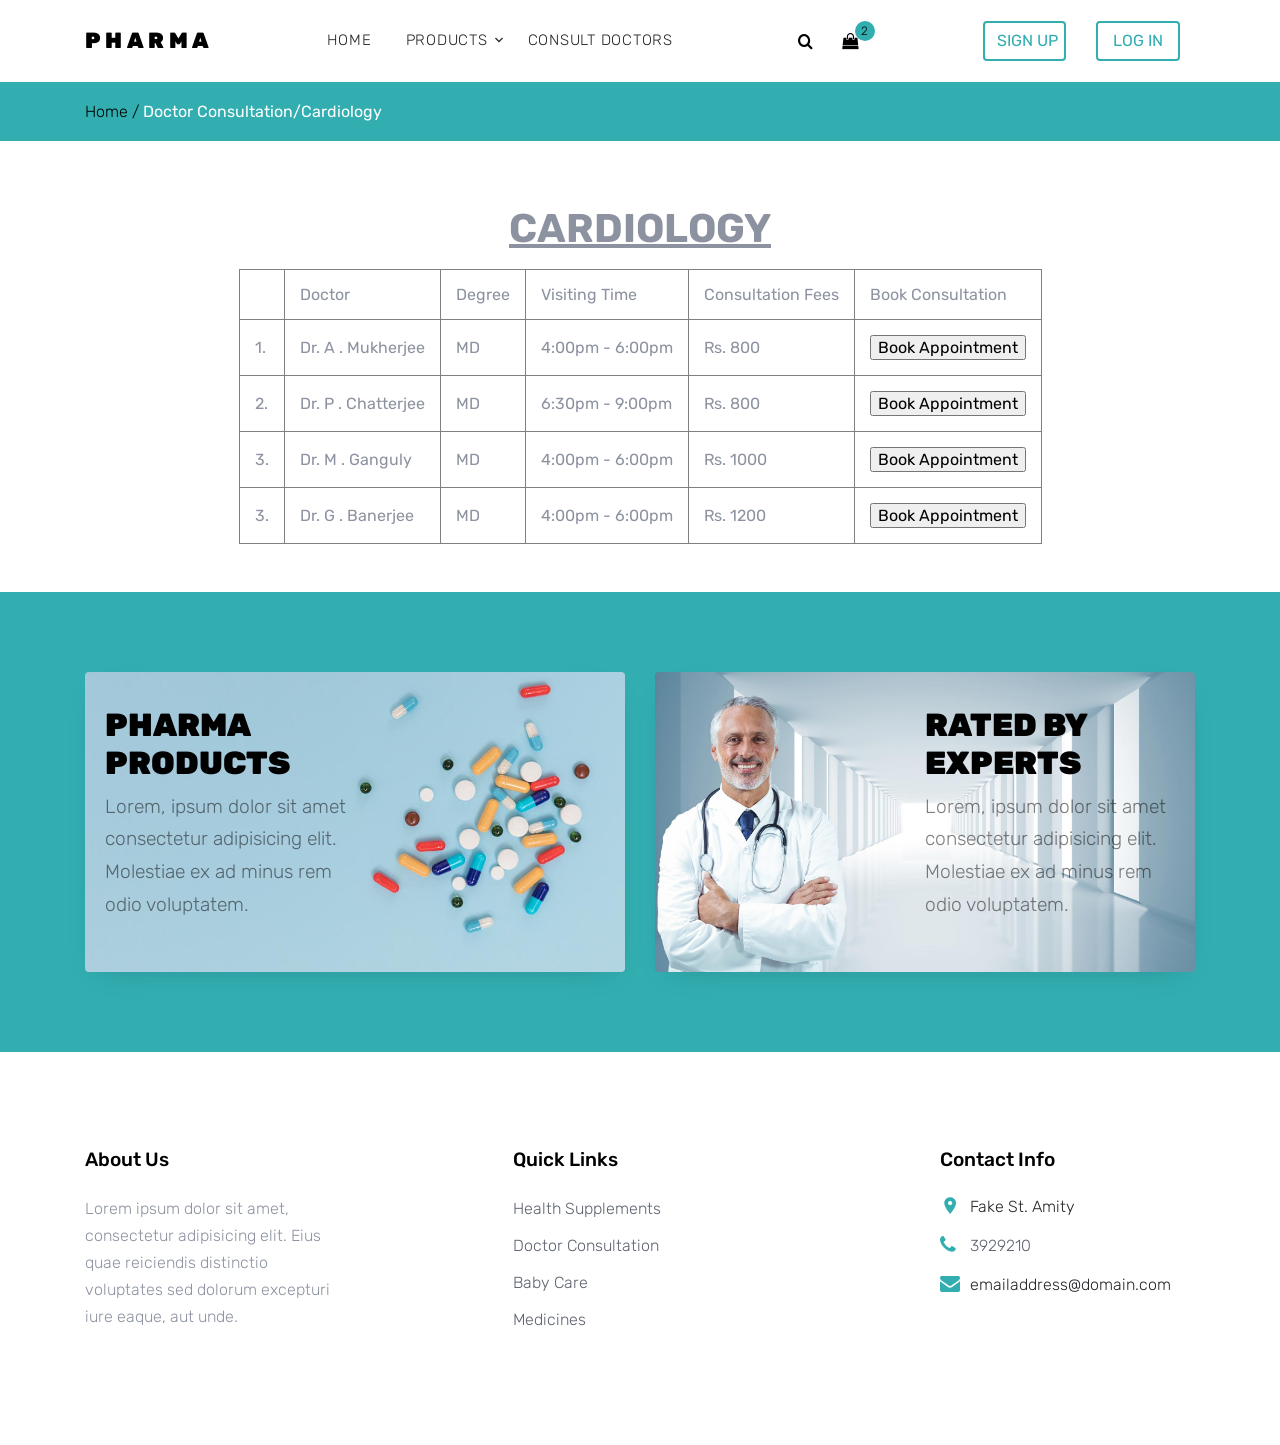
==== src/main/webapp/cardio.html @ 95a3544f "Sign up, Login done. Authenticated users won't see signin signup button" ====
<html>

<head>
  <title> Doctor consultation </title>
  <meta charset="utf-8">
  <meta name="viewport" content="width=device-width, initial-scale=1, shrink-to-fit=no">

  <link href="https://fonts.googleapis.com/css?family=Rubik:400,700|Crimson+Text:400,400i" rel="stylesheet">
  <link rel="stylesheet" href="fonts/icomoon/style.css">

  <link rel="stylesheet" href="css/bootstrap.min.css">
  <link rel="stylesheet" href="css/magnific-popup.css">
  <link rel="stylesheet" href="css/jquery-ui.css">
  <link rel="stylesheet" href="css/owl.carousel.min.css">
  <link rel="stylesheet" href="css/owl.theme.default.min.css">


  <link rel="stylesheet" href="css/aos.css">

  <link rel="stylesheet" href="css/style.css">
</head>

<body>

  <div class="site-wrap">


    <div class="site-navbar py-2">

      <div class="search-wrap">
        <div class="container">
          <a href="#" class="search-close js-search-close"><span class="icon-close2"></span></a>
          <form action="#" method="post">
            <input type="text" class="form-control" placeholder="Search keyword and hit enter...">
          </form>
        </div>
      </div>

      <div class="container">
        <div class="d-flex align-items-center justify-content-between">
          <div class="logo">
            <div class="site-logo">
              <a href="index.html" class="js-logo-clone">Pharma</a>
            </div>
          </div>
          <div class="main-nav d-none d-lg-block">
            <nav class="site-navigation text-right text-md-center" role="navigation">
              <ul class="site-menu js-clone-nav d-none d-lg-block">
                <li><a href="index.html">Home</a></li>
                <li class="has-children">
                  <a href="#">Products</a>
                  <ul class="dropdown">
                    <li><a href="HealthProducts.html">Health Supplements</a>
                    </li>
                    <li><a href="babyCare.html">Baby Care</a></li>
                    <li><a href="genmed.html">Generic Medicine</a></li>
                  </ul>
                <li><a href="DoctConst.html">Consult Doctors</a></li>
              </ul>
            </nav>
          </div>
          <div class="icons">
            <a href="#" class="icons-btn d-inline-block js-search-open"><span class="icon-search"></span></a>
            <a href="view_cart.html" class="icons-btn d-inline-block bag">
              <span class="icon-shopping-bag"></span>
              <span class="number">2</span>
            </a>
            <a href="#" class="site-menu-toggle js-menu-toggle ml-3 d-inline-block d-lg-none"><span
                class="icon-menu"></span></a>
          </div>
          <div class="buttons d-flex justify-content-between">
            <div class="col-sm-6">
              <a href="sign_up.html"><button class="btn btn-outline-primary btn-md btn-block">Sign
                  Up</button></a>
            </div>
            <div class="col-sm-6">
              <a href="Login.html"><button class="btn btn-outline-primary btn-md btn-block">Log
                  In</button></a>
            </div>
          </div>
        </div>
      </div>
    </div>
  </div>

  <div class="bg-light py-3 tracker">
    <div class="container">
      <div class="row">
        <div class="col-md-12 mb-0" class="tracker">
          <a class="text-black" href="index.html">Home / </a>
          <strong style="color: white;">Doctor Consultation/Cardiology</strong>
        </div>
      </div>
    </div>
  </div>
  <p class="py-4">
    <center>
      <h1><b><u>CARDIOLOGY</u></b></h1>
    </center>
  </p>
  <div class="d-flex justify-content-center align-items-center text-black mb-4 pb-4">
    <table border="1" cellpadding="15">
      <th>
      <td> Doctor </td>
      <td> Degree </td>
      <td> Visiting Time </td>
      <td> Consultation Fees </td>
      <td> Book Consultation </td>
      </th>
      <form method="POST" action="payment.html">
        <tr>
          <td> 1. </td>
          <td> Dr. A . Mukherjee </td>
          <td> MD </td>
          <td> 4:00pm - 6:00pm </td>
          <td> Rs. 800 </td>
          <td> <input type="submit" name="sub" value="Book Appointment"> </td>
        </tr>
        <tr>
          <td> 2. </td>
          <td> Dr. P . Chatterjee </td>
          <td> MD </td>
          <td> 6:30pm - 9:00pm </td>
          <td> Rs. 800 </td>
          <td> <input type="submit" name="sub" value="Book Appointment"> </td>
        </tr>
        <tr>
          <td> 3. </td>
          <td> Dr. M . Ganguly </td>
          <td> MD </td>
          <td> 4:00pm - 6:00pm </td>
          <td> Rs. 1000 </td>
          <td> <input type="submit" name="sub" value="Book Appointment"> </td>
        </tr>
        <td> 3. </td>
        <td> Dr. G . Banerjee </td>
        <td> MD </td>
        <td> 4:00pm - 6:00pm </td>
        <td> Rs. 1200 </td>
        <td> <input type="submit" name="sub" value="Book Appointment"> </td>
        </tr>
      </form>
    </table>
  </div>
  

  <div class="site-section bg-secondary bg-image" style="background-image: url('images/bg_2.jpg');">
    <div class="container">
      <div class="row align-items-stretch">
        <div class="col-lg-6 mb-5 mb-lg-0">
          <a href="#" class="banner-1 h-100 d-flex" style="background-image: url('images/bg_1.jpg');">
            <div class="banner-1-inner align-self-center">
              <h2>Pharma Products</h2>
              <p>Lorem, ipsum dolor sit amet consectetur adipisicing elit. Molestiae ex ad
                minus rem odio voluptatem.
              </p>
            </div>
          </a>
        </div>
        <div class="col-lg-6 mb-5 mb-lg-0">
          <a href="#" class="banner-1 h-100 d-flex" style="background-image: url('images/bg_2.jpg');">
            <div class="banner-1-inner ml-auto  align-self-center">
              <h2>Rated by Experts</h2>
              <p>Lorem, ipsum dolor sit amet consectetur adipisicing elit. Molestiae ex ad
                minus rem odio voluptatem.
              </p>
            </div>
          </a>
        </div>
      </div>
    </div>
  </div>

  <footer class="site-footer">
    <div class="container">
      <div class="row">
        <div class="col-md-6 col-lg-3 mb-4 mb-lg-0">

          <div class="block-7">
            <h3 class="footer-heading mb-4">About Us</h3>
            <p>Lorem ipsum dolor sit amet, consectetur adipisicing elit. Eius quae reiciendis
              distinctio voluptates
              sed dolorum excepturi iure eaque, aut unde.</p>
          </div>

        </div>
        <div class="col-lg-3 mx-auto mb-5 mb-lg-0">
          <h3 class="footer-heading mb-4">Quick Links</h3>
          <ul class="list-unstyled">
            <li><a href="#">Health Supplements</a></li>
            <li><a href="#">Doctor Consultation</a></li>
            <li><a href="#">Baby Care</a></li>
            <li><a href="#">Medicines</a></li>
          </ul>
        </div>

        <div class="col-md-6 col-lg-3">
          <div class="block-5 mb-5">
            <h3 class="footer-heading mb-4">Contact Info</h3>
            <ul class="list-unstyled">
              <li class="address">Fake St. Amity</li>
              <li class="phone"><a href="tel://23923929210">3929210</a></li>
              <li class="email">emailaddress@domain.com</li>
            </ul>
          </div>
        </div>
      </div>
    </div>
  </footer>
  </div>

  <script src="js/jquery-3.3.1.min.js"></script>
  <script src="js/jquery-ui.js"></script>
  <script src="js/popper.min.js"></script>
  <script src="js/bootstrap.min.js"></script>
  <script src="js/owl.carousel.min.js"></script>
  <script src="js/jquery.magnific-popup.min.js"></script>
  <script src="js/aos.js"></script>

  <script src="js/main.js"></script>

</body>

</html>
---- src/main/webapp/fonts/icomoon/style.css ----
@font-face {
  font-family: 'icomoon';
  src:  url('fonts/icomoon.eot?10si43');
  src:  url('fonts/icomoon.eot?10si43#iefix') format('embedded-opentype'),
    url('fonts/icomoon.ttf?10si43') format('truetype'),
    url('fonts/icomoon.woff?10si43') format('woff'),
    url('fonts/icomoon.svg?10si43#icomoon') format('svg');
  font-weight: normal;
  font-style: normal;
}

[class^="icon-"], [class*=" icon-"] {
  /* use !important to prevent issues with browser extensions that change fonts */
  font-family: 'icomoon' !important;
  speak: none;
  font-style: normal;
  font-weight: normal;
  font-variant: normal;
  text-transform: none;
  line-height: 1;

  /* Better Font Rendering =========== */
  -webkit-font-smoothing: antialiased;
  -moz-osx-font-smoothing: grayscale;
}

.icon-asterisk:before {
  content: "\f069";
}
.icon-plus:before {
  content: "\f067";
}
.icon-question:before {
  content: "\f128";
}
.icon-minus:before {
  content: "\f068";
}
.icon-glass:before {
  content: "\f000";
}
.icon-music:before {
  content: "\f001";
}
.icon-search:before {
  content: "\f002";
}
.icon-envelope-o:before {
  content: "\f003";
}
.icon-heart:before {
  content: "\f004";
}
.icon-star:before {
  content: "\f005";
}
.icon-star-o:before {
  content: "\f006";
}
.icon-user:before {
  content: "\f007";
}
.icon-film:before {
  content: "\f008";
}
.icon-th-large:before {
  content: "\f009";
}
.icon-th:before {
  content: "\f00a";
}
.icon-th-list:before {
  content: "\f00b";
}
.icon-check:before {
  content: "\f00c";
}
.icon-close:before {
  content: "\f00d";
}
.icon-remove:before {
  content: "\f00d";
}
.icon-times:before {
  content: "\f00d";
}
.icon-search-plus:before {
  content: "\f00e";
}
.icon-search-minus:before {
  content: "\f010";
}
.icon-power-off:before {
  content: "\f011";
}
.icon-signal:before {
  content: "\f012";
}
.icon-cog:before {
  content: "\f013";
}
.icon-gear:before {
  content: "\f013";
}
.icon-trash-o:before {
  content: "\f014";
}
.icon-home:before {
  content: "\f015";
}
.icon-file-o:before {
  content: "\f016";
}
.icon-clock-o:before {
  content: "\f017";
}
.icon-road:before {
  content: "\f018";
}
.icon-download:before {
  content: "\f019";
}
.icon-arrow-circle-o-down:before {
  content: "\f01a";
}
.icon-arrow-circle-o-up:before {
  content: "\f01b";
}
.icon-inbox:before {
  content: "\f01c";
}
.icon-play-circle-o:before {
  content: "\f01d";
}
.icon-repeat:before {
  content: "\f01e";
}
.icon-rotate-right:before {
  content: "\f01e";
}
.icon-refresh:before {
  content: "\f021";
}
.icon-list-alt:before {
  content: "\f022";
}
.icon-lock:before {
  content: "\f023";
}
.icon-flag:before {
  content: "\f024";
}
.icon-headphones:before {
  content: "\f025";
}
.icon-volume-off:before {
  content: "\f026";
}
.icon-volume-down:before {
  content: "\f027";
}
.icon-volume-up:before {
  content: "\f028";
}
.icon-qrcode:before {
  content: "\f029";
}
.icon-barcode:before {
  content: "\f02a";
}
.icon-tag:before {
  content: "\f02b";
}
.icon-tags:before {
  content: "\f02c";
}
.icon-book:before {
  content: "\f02d";
}
.icon-bookmark:before {
  content: "\f02e";
}
.icon-print:before {
  content: "\f02f";
}
.icon-camera:before {
  content: "\f030";
}
.icon-font:before {
  content: "\f031";
}
.icon-bold:before {
  content: "\f032";
}
.icon-italic:before {
  content: "\f033";
}
.icon-text-height:before {
  content: "\f034";
}
.icon-text-width:before {
  content: "\f035";
}
.icon-align-left:before {
  content: "\f036";
}
.icon-align-center:before {
  content: "\f037";
}
.icon-align-right:before {
  content: "\f038";
}
.icon-align-justify:before {
  content: "\f039";
}
.icon-list:before {
  content: "\f03a";
}
.icon-dedent:before {
  content: "\f03b";
}
.icon-outdent:before {
  content: "\f03b";
}
.icon-indent:before {
  content: "\f03c";
}
.icon-video-camera:before {
  content: "\f03d";
}
.icon-image:before {
  content: "\f03e";
}
.icon-photo:before {
  content: "\f03e";
}
.icon-picture-o:before {
  content: "\f03e";
}
.icon-pencil:before {
  content: "\f040";
}
.icon-map-marker:before {
  content: "\f041";
}
.icon-adjust:before {
  content: "\f042";
}
.icon-tint:before {
  content: "\f043";
}
.icon-edit:before {
  content: "\f044";
}
.icon-pencil-square-o:before {
  content: "\f044";
}
.icon-share-square-o:before {
  content: "\f045";
}
.icon-check-square-o:before {
  content: "\f046";
}
.icon-arrows:before {
  content: "\f047";
}
.icon-step-backward:before {
  content: "\f048";
}
.icon-fast-backward:before {
  content: "\f049";
}
.icon-backward:before {
  content: "\f04a";
}
.icon-play:before {
  content: "\f04b";
}
.icon-pause:before {
  content: "\f04c";
}
.icon-stop:before {
  content: "\f04d";
}
.icon-forward:before {
  content: "\f04e";
}
.icon-fast-forward:before {
  content: "\f050";
}
.icon-step-forward:before {
  content: "\f051";
}
.icon-eject:before {
  content: "\f052";
}
.icon-chevron-left:before {
  content: "\f053";
}
.icon-chevron-right:before {
  content: "\f054";
}
.icon-plus-circle:before {
  content: "\f055";
}
.icon-minus-circle:before {
  content: "\f056";
}
.icon-times-circle:before {
  content: "\f057";
}
.icon-check-circle:before {
  content: "\f058";
}
.icon-question-circle:before {
  content: "\f059";
}
.icon-info-circle:before {
  content: "\f05a";
}
.icon-crosshairs:before {
  content: "\f05b";
}
.icon-times-circle-o:before {
  content: "\f05c";
}
.icon-check-circle-o:before {
  content: "\f05d";
}
.icon-ban:before {
  content: "\f05e";
}
.icon-arrow-left:before {
  content: "\f060";
}
.icon-arrow-right:before {
  content: "\f061";
}
.icon-arrow-up:before {
  content: "\f062";
}
.icon-arrow-down:before {
  content: "\f063";
}
.icon-mail-forward:before {
  content: "\f064";
}
.icon-share:before {
  content: "\f064";
}
.icon-expand:before {
  content: "\f065";
}
.icon-compress:before {
  content: "\f066";
}
.icon-exclamation-circle:before {
  content: "\f06a";
}
.icon-gift:before {
  content: "\f06b";
}
.icon-leaf:before {
  content: "\f06c";
}
.icon-fire:before {
  content: "\f06d";
}
.icon-eye:before {
  content: "\f06e";
}
.icon-eye-slash:before {
  content: "\f070";
}
.icon-exclamation-triangle:before {
  content: "\f071";
}
.icon-warning:before {
  content: "\f071";
}
.icon-plane:before {
  content: "\f072";
}
.icon-calendar:before {
  content: "\f073";
}
.icon-random:before {
  content: "\f074";
}
.icon-comment:before {
  content: "\f075";
}
.icon-magnet:before {
  content: "\f076";
}
.icon-chevron-up:before {
  content: "\f077";
}
.icon-chevron-down:before {
  content: "\f078";
}
.icon-retweet:before {
  content: "\f079";
}
.icon-shopping-cart:before {
  content: "\f07a";
}
.icon-folder:before {
  content: "\f07b";
}
.icon-folder-open:before {
  content: "\f07c";
}
.icon-arrows-v:before {
  content: "\f07d";
}
.icon-arrows-h:before {
  content: "\f07e";
}
.icon-bar-chart:before {
  content: "\f080";
}
.icon-bar-chart-o:before {
  content: "\f080";
}
.icon-twitter-square:before {
  content: "\f081";
}
.icon-facebook-square:before {
  content: "\f082";
}
.icon-camera-retro:before {
  content: "\f083";
}
.icon-key:before {
  content: "\f084";
}
.icon-cogs:before {
  content: "\f085";
}
.icon-gears:before {
  content: "\f085";
}
.icon-comments:before {
  content: "\f086";
}
.icon-thumbs-o-up:before {
  content: "\f087";
}
.icon-thumbs-o-down:before {
  content: "\f088";
}
.icon-star-half:before {
  content: "\f089";
}
.icon-heart-o:before {
  content: "\f08a";
}
.icon-sign-out:before {
  content: "\f08b";
}
.icon-linkedin-square:before {
  content: "\f08c";
}
.icon-thumb-tack:before {
  content: "\f08d";
}
.icon-external-link:before {
  content: "\f08e";
}
.icon-sign-in:before {
  content: "\f090";
}
.icon-trophy:before {
  content: "\f091";
}
.icon-github-square:before {
  content: "\f092";
}
.icon-upload:before {
  content: "\f093";
}
.icon-lemon-o:before {
  content: "\f094";
}
.icon-phone:before {
  content: "\f095";
}
.icon-square-o:before {
  content: "\f096";
}
.icon-bookmark-o:before {
  content: "\f097";
}
.icon-phone-square:before {
  content: "\f098";
}
.icon-twitter:before {
  content: "\f099";
}
.icon-facebook:before {
  content: "\f09a";
}
.icon-facebook-f:before {
  content: "\f09a";
}
.icon-github:before {
  content: "\f09b";
}
.icon-unlock:before {
  content: "\f09c";
}
.icon-credit-card:before {
  content: "\f09d";
}
.icon-feed:before {
  content: "\f09e";
}
.icon-rss:before {
  content: "\f09e";
}
.icon-hdd-o:before {
  content: "\f0a0";
}
.icon-bullhorn:before {
  content: "\f0a1";
}
.icon-bell-o:before {
  content: "\f0a2";
}
.icon-certificate:before {
  content: "\f0a3";
}
.icon-hand-o-right:before {
  content: "\f0a4";
}
.icon-hand-o-left:before {
  content: "\f0a5";
}
.icon-hand-o-up:before {
  content: "\f0a6";
}
.icon-hand-o-down:before {
  content: "\f0a7";
}
.icon-arrow-circle-left:before {
  content: "\f0a8";
}
.icon-arrow-circle-right:before {
  content: "\f0a9";
}
.icon-arrow-circle-up:before {
  content: "\f0aa";
}
.icon-arrow-circle-down:before {
  content: "\f0ab";
}
.icon-globe:before {
  content: "\f0ac";
}
.icon-wrench:before {
  content: "\f0ad";
}
.icon-tasks:before {
  content: "\f0ae";
}
.icon-filter:before {
  content: "\f0b0";
}
.icon-briefcase:before {
  content: "\f0b1";
}
.icon-arrows-alt:before {
  content: "\f0b2";
}
.icon-group:before {
  content: "\f0c0";
}
.icon-users:before {
  content: "\f0c0";
}
.icon-chain:before {
  content: "\f0c1";
}
.icon-link:before {
  content: "\f0c1";
}
.icon-cloud:before {
  content: "\f0c2";
}
.icon-flask:before {
  content: "\f0c3";
}
.icon-cut:before {
  content: "\f0c4";
}
.icon-scissors:before {
  content: "\f0c4";
}
.icon-copy:before {
  content: "\f0c5";
}
.icon-files-o:before {
  content: "\f0c5";
}
.icon-paperclip:before {
  content: "\f0c6";
}
.icon-floppy-o:before {
  content: "\f0c7";
}
.icon-save:before {
  content: "\f0c7";
}
.icon-square:before {
  content: "\f0c8";
}
.icon-bars:before {
  content: "\f0c9";
}
.icon-navicon:before {
  content: "\f0c9";
}
.icon-reorder:before {
  content: "\f0c9";
}
.icon-list-ul:before {
  content: "\f0ca";
}
.icon-list-ol:before {
  content: "\f0cb";
}
.icon-strikethrough:before {
  content: "\f0cc";
}
.icon-underline:before {
  content: "\f0cd";
}
.icon-table:before {
  content: "\f0ce";
}
.icon-magic:before {
  content: "\f0d0";
}
.icon-truck:before {
  content: "\f0d1";
}
.icon-pinterest:before {
  content: "\f0d2";
}
.icon-pinterest-square:before {
  content: "\f0d3";
}
.icon-google-plus-square:before {
  content: "\f0d4";
}
.icon-google-plus:before {
  content: "\f0d5";
}
.icon-money:before {
  content: "\f0d6";
}
.icon-caret-down:before {
  content: "\f0d7";
}
.icon-caret-up:before {
  content: "\f0d8";
}
.icon-caret-left:before {
  content: "\f0d9";
}
.icon-caret-right:before {
  content: "\f0da";
}
.icon-columns:before {
  content: "\f0db";
}
.icon-sort:before {
  content: "\f0dc";
}
.icon-unsorted:before {
  content: "\f0dc";
}
.icon-sort-desc:before {
  content: "\f0dd";
}
.icon-sort-down:before {
  content: "\f0dd";
}
.icon-sort-asc:before {
  content: "\f0de";
}
.icon-sort-up:before {
  content: "\f0de";
}
.icon-envelope:before {
  content: "\f0e0";
}
.icon-linkedin:before {
  content: "\f0e1";
}
.icon-rotate-left:before {
  content: "\f0e2";
}
.icon-undo:before {
  content: "\f0e2";
}
.icon-gavel:before {
  content: "\f0e3";
}
.icon-legal:before {
  content: "\f0e3";
}
.icon-dashboard:before {
  content: "\f0e4";
}
.icon-tachometer:before {
  content: "\f0e4";
}
.icon-comment-o:before {
  content: "\f0e5";
}
.icon-comments-o:before {
  content: "\f0e6";
}
.icon-bolt:before {
  content: "\f0e7";
}
.icon-flash:before {
  content: "\f0e7";
}
.icon-sitemap:before {
  content: "\f0e8";
}
.icon-umbrella:before {
  content: "\f0e9";
}
.icon-clipboard:before {
  content: "\f0ea";
}
.icon-paste:before {
  content: "\f0ea";
}
.icon-lightbulb-o:before {
  content: "\f0eb";
}
.icon-exchange:before {
  content: "\f0ec";
}
.icon-cloud-download:before {
  content: "\f0ed";
}
.icon-cloud-upload:before {
  content: "\f0ee";
}
.icon-user-md:before {
  content: "\f0f0";
}
.icon-stethoscope:before {
  content: "\f0f1";
}
.icon-suitcase:before {
  content: "\f0f2";
}
.icon-bell:before {
  content: "\f0f3";
}
.icon-coffee:before {
  content: "\f0f4";
}
.icon-cutlery:before {
  content: "\f0f5";
}
.icon-file-text-o:before {
  content: "\f0f6";
}
.icon-building-o:before {
  content: "\f0f7";
}
.icon-hospital-o:before {
  content: "\f0f8";
}
.icon-ambulance:before {
  content: "\f0f9";
}
.icon-medkit:before {
  content: "\f0fa";
}
.icon-fighter-jet:before {
  content: "\f0fb";
}
.icon-beer:before {
  content: "\f0fc";
}
.icon-h-square:before {
  content: "\f0fd";
}
.icon-plus-square:before {
  content: "\f0fe";
}
.icon-angle-double-left:before {
  content: "\f100";
}
.icon-angle-double-right:before {
  content: "\f101";
}
.icon-angle-double-up:before {
  content: "\f102";
}
.icon-angle-double-down:before {
  content: "\f103";
}
.icon-angle-left:before {
  content: "\f104";
}
.icon-angle-right:before {
  content: "\f105";
}
.icon-angle-up:before {
  content: "\f106";
}
.icon-angle-down:before {
  content: "\f107";
}
.icon-desktop:before {
  content: "\f108";
}
.icon-laptop:before {
  content: "\f109";
}
.icon-tablet:before {
  content: "\f10a";
}
.icon-mobile:before {
  content: "\f10b";
}
.icon-mobile-phone:before {
  content: "\f10b";
}
.icon-circle-o:before {
  content: "\f10c";
}
.icon-quote-left:before {
  content: "\f10d";
}
.icon-quote-right:before {
  content: "\f10e";
}
.icon-spinner:before {
  content: "\f110";
}
.icon-circle:before {
  content: "\f111";
}
.icon-mail-reply:before {
  content: "\f112";
}
.icon-reply:before {
  content: "\f112";
}
.icon-github-alt:before {
  content: "\f113";
}
.icon-folder-o:before {
  content: "\f114";
}
.icon-folder-open-o:before {
  content: "\f115";
}
.icon-smile-o:before {
  content: "\f118";
}
.icon-frown-o:before {
  content: "\f119";
}
.icon-meh-o:before {
  content: "\f11a";
}
.icon-gamepad:before {
  content: "\f11b";
}
.icon-keyboard-o:before {
  content: "\f11c";
}
.icon-flag-o:before {
  content: "\f11d";
}
.icon-flag-checkered:before {
  content: "\f11e";
}
.icon-terminal:before {
  content: "\f120";
}
.icon-code:before {
  content: "\f121";
}
.icon-mail-reply-all:before {
  content: "\f122";
}
.icon-reply-all:before {
  content: "\f122";
}
.icon-star-half-empty:before {
  content: "\f123";
}
.icon-star-half-full:before {
  content: "\f123";
}
.icon-star-half-o:before {
  content: "\f123";
}
.icon-location-arrow:before {
  content: "\f124";
}
.icon-crop:before {
  content: "\f125";
}
.icon-code-fork:before {
  content: "\f126";
}
.icon-chain-broken:before {
  content: "\f127";
}
.icon-unlink:before {
  content: "\f127";
}
.icon-info:before {
  content: "\f129";
}
.icon-exclamation:before {
  content: "\f12a";
}
.icon-superscript:before {
  content: "\f12b";
}
.icon-subscript:before {
  content: "\f12c";
}
.icon-eraser:before {
  content: "\f12d";
}
.icon-puzzle-piece:before {
  content: "\f12e";
}
.icon-microphone:before {
  content: "\f130";
}
.icon-microphone-slash:before {
  content: "\f131";
}
.icon-shield:before {
  content: "\f132";
}
.icon-calendar-o:before {
  content: "\f133";
}
.icon-fire-extinguisher:before {
  content: "\f134";
}
.icon-rocket:before {
  content: "\f135";
}
.icon-maxcdn:before {
  content: "\f136";
}
.icon-chevron-circle-left:before {
  content: "\f137";
}
.icon-chevron-circle-right:before {
  content: "\f138";
}
.icon-chevron-circle-up:before {
  content: "\f139";
}
.icon-chevron-circle-down:before {
  content: "\f13a";
}
.icon-html5:before {
  content: "\f13b";
}
.icon-css3:before {
  content: "\f13c";
}
.icon-anchor:before {
  content: "\f13d";
}
.icon-unlock-alt:before {
  content: "\f13e";
}
.icon-bullseye:before {
  content: "\f140";
}
.icon-ellipsis-h:before {
  content: "\f141";
}
.icon-ellipsis-v:before {
  content: "\f142";
}
.icon-rss-square:before {
  content: "\f143";
}
.icon-play-circle:before {
  content: "\f144";
}
.icon-ticket:before {
  content: "\f145";
}
.icon-minus-square:before {
  content: "\f146";
}
.icon-minus-square-o:before {
  content: "\f147";
}
.icon-level-up:before {
  content: "\f148";
}
.icon-level-down:before {
  content: "\f149";
}
.icon-check-square:before {
  content: "\f14a";
}
.icon-pencil-square:before {
  content: "\f14b";
}
.icon-external-link-square:before {
  content: "\f14c";
}
.icon-share-square:before {
  content: "\f14d";
}
.icon-compass:before {
  content: "\f14e";
}
.icon-caret-square-o-down:before {
  content: "\f150";
}
.icon-toggle-down:before {
  content: "\f150";
}
.icon-caret-square-o-up:before {
  content: "\f151";
}
.icon-toggle-up:before {
  content: "\f151";
}
.icon-caret-square-o-right:before {
  content: "\f152";
}
.icon-toggle-right:before {
  content: "\f152";
}
.icon-eur:before {
  content: "\f153";
}
.icon-euro:before {
  content: "\f153";
}
.icon-gbp:before {
  content: "\f154";
}
.icon-dollar:before {
  content: "\f155";
}
.icon-usd:before {
  content: "\f155";
}
.icon-inr:before {
  content: "\f156";
}
.icon-rupee:before {
  content: "\f156";
}
.icon-cny:before {
  content: "\f157";
}
.icon-jpy:before {
  content: "\f157";
}
.icon-rmb:before {
  content: "\f157";
}
.icon-yen:before {
  content: "\f157";
}
.icon-rouble:before {
  content: "\f158";
}
.icon-rub:before {
  content: "\f158";
}
.icon-ruble:before {
  content: "\f158";
}
.icon-krw:before {
  content: "\f159";
}
.icon-won:before {
  content: "\f159";
}
.icon-bitcoin:before {
  content: "\f15a";
}
.icon-btc:before {
  content: "\f15a";
}
.icon-file:before {
  content: "\f15b";
}
.icon-file-text:before {
  content: "\f15c";
}
.icon-sort-alpha-asc:before {
  content: "\f15d";
}
.icon-sort-alpha-desc:before {
  content: "\f15e";
}
.icon-sort-amount-asc:before {
  content: "\f160";
}
.icon-sort-amount-desc:before {
  content: "\f161";
}
.icon-sort-numeric-asc:before {
  content: "\f162";
}
.icon-sort-numeric-desc:before {
  content: "\f163";
}
.icon-thumbs-up:before {
  content: "\f164";
}
.icon-thumbs-down:before {
  content: "\f165";
}
.icon-youtube-square:before {
  content: "\f166";
}
.icon-youtube:before {
  content: "\f167";
}
.icon-xing:before {
  content: "\f168";
}
.icon-xing-square:before {
  content: "\f169";
}
.icon-youtube-play:before {
  content: "\f16a";
}
.icon-dropbox:before {
  content: "\f16b";
}
.icon-stack-overflow:before {
  content: "\f16c";
}
.icon-instagram:before {
  content: "\f16d";
}
.icon-flickr:before {
  content: "\f16e";
}
.icon-adn:before {
  content: "\f170";
}
.icon-bitbucket:before {
  content: "\f171";
}
.icon-bitbucket-square:before {
  content: "\f172";
}
.icon-tumblr:before {
  content: "\f173";
}
.icon-tumblr-square:before {
  content: "\f174";
}
.icon-long-arrow-down:before {
  content: "\f175";
}
.icon-long-arrow-up:before {
  content: "\f176";
}
.icon-long-arrow-left:before {
  content: "\f177";
}
.icon-long-arrow-right:before {
  content: "\f178";
}
.icon-apple:before {
  content: "\f179";
}
.icon-windows:before {
  content: "\f17a";
}
.icon-android:before {
  content: "\f17b";
}
.icon-linux:before {
  content: "\f17c";
}
.icon-dribbble:before {
  content: "\f17d";
}
.icon-skype:before {
  content: "\f17e";
}
.icon-foursquare:before {
  content: "\f180";
}
.icon-trello:before {
  content: "\f181";
}
.icon-female:before {
  content: "\f182";
}
.icon-male:before {
  content: "\f183";
}
.icon-gittip:before {
  content: "\f184";
}
.icon-gratipay:before {
  content: "\f184";
}
.icon-sun-o:before {
  content: "\f185";
}
.icon-moon-o:before {
  content: "\f186";
}
.icon-archive:before {
  content: "\f187";
}
.icon-bug:before {
  content: "\f188";
}
.icon-vk:before {
  content: "\f189";
}
.icon-weibo:before {
  content: "\f18a";
}
.icon-renren:before {
  content: "\f18b";
}
.icon-pagelines:before {
  content: "\f18c";
}
.icon-stack-exchange:before {
  content: "\f18d";
}
.icon-arrow-circle-o-right:before {
  content: "\f18e";
}
.icon-arrow-circle-o-left:before {
  content: "\f190";
}
.icon-caret-square-o-left:before {
  content: "\f191";
}
.icon-toggle-left:before {
  content: "\f191";
}
.icon-dot-circle-o:before {
  content: "\f192";
}
.icon-wheelchair:before {
  content: "\f193";
}
.icon-vimeo-square:before {
  content: "\f194";
}
.icon-try:before {
  content: "\f195";
}
.icon-turkish-lira:before {
  content: "\f195";
}
.icon-plus-square-o:before {
  content: "\f196";
}
.icon-space-shuttle:before {
  content: "\f197";
}
.icon-slack:before {
  content: "\f198";
}
.icon-envelope-square:before {
  content: "\f199";
}
.icon-wordpress:before {
  content: "\f19a";
}
.icon-openid:before {
  content: "\f19b";
}
.icon-bank:before {
  content: "\f19c";
}
.icon-institution:before {
  content: "\f19c";
}
.icon-university:before {
  content: "\f19c";
}
.icon-graduation-cap:before {
  content: "\f19d";
}
.icon-mortar-board:before {
  content: "\f19d";
}
.icon-yahoo:before {
  content: "\f19e";
}
.icon-google:before {
  content: "\f1a0";
}
.icon-reddit:before {
  content: "\f1a1";
}
.icon-reddit-square:before {
  content: "\f1a2";
}
.icon-stumbleupon-circle:before {
  content: "\f1a3";
}
.icon-stumbleupon:before {
  content: "\f1a4";
}
.icon-delicious:before {
  content: "\f1a5";
}
.icon-digg:before {
  content: "\f1a6";
}
.icon-pied-piper-pp:before {
  content: "\f1a7";
}
.icon-pied-piper-alt:before {
  content: "\f1a8";
}
.icon-drupal:before {
  content: "\f1a9";
}
.icon-joomla:before {
  content: "\f1aa";
}
.icon-language:before {
  content: "\f1ab";
}
.icon-fax:before {
  content: "\f1ac";
}
.icon-building:before {
  content: "\f1ad";
}
.icon-child:before {
  content: "\f1ae";
}
.icon-paw:before {
  content: "\f1b0";
}
.icon-spoon:before {
  content: "\f1b1";
}
.icon-cube:before {
  content: "\f1b2";
}
.icon-cubes:before {
  content: "\f1b3";
}
.icon-behance:before {
  content: "\f1b4";
}
.icon-behance-square:before {
  content: "\f1b5";
}
.icon-steam:before {
  content: "\f1b6";
}
.icon-steam-square:before {
  content: "\f1b7";
}
.icon-recycle:before {
  content: "\f1b8";
}
.icon-automobile:before {
  content: "\f1b9";
}
.icon-car:before {
  content: "\f1b9";
}
.icon-cab:before {
  content: "\f1ba";
}
.icon-taxi:before {
  content: "\f1ba";
}
.icon-tree:before {
  content: "\f1bb";
}
.icon-spotify:before {
  content: "\f1bc";
}
.icon-deviantart:before {
  content: "\f1bd";
}
.icon-soundcloud:before {
  content: "\f1be";
}
.icon-database:before {
  content: "\f1c0";
}
.icon-file-pdf-o:before {
  content: "\f1c1";
}
.icon-file-word-o:before {
  content: "\f1c2";
}
.icon-file-excel-o:before {
  content: "\f1c3";
}
.icon-file-powerpoint-o:before {
  content: "\f1c4";
}
.icon-file-image-o:before {
  content: "\f1c5";
}
.icon-file-photo-o:before {
  content: "\f1c5";
}
.icon-file-picture-o:before {
  content: "\f1c5";
}
.icon-file-archive-o:before {
  content: "\f1c6";
}
.icon-file-zip-o:before {
  content: "\f1c6";
}
.icon-file-audio-o:before {
  content: "\f1c7";
}
.icon-file-sound-o:before {
  content: "\f1c7";
}
.icon-file-movie-o:before {
  content: "\f1c8";
}
.icon-file-video-o:before {
  content: "\f1c8";
}
.icon-file-code-o:before {
  content: "\f1c9";
}
.icon-vine:before {
  content: "\f1ca";
}
.icon-codepen:before {
  content: "\f1cb";
}
.icon-jsfiddle:before {
  content: "\f1cc";
}
.icon-life-bouy:before {
  content: "\f1cd";
}
.icon-life-buoy:before {
  content: "\f1cd";
}
.icon-life-ring:before {
  content: "\f1cd";
}
.icon-life-saver:before {
  content: "\f1cd";
}
.icon-support:before {
  content: "\f1cd";
}
.icon-circle-o-notch:before {
  content: "\f1ce";
}
.icon-ra:before {
  content: "\f1d0";
}
.icon-rebel:before {
  content: "\f1d0";
}
.icon-resistance:before {
  content: "\f1d0";
}
.icon-empire:before {
  content: "\f1d1";
}
.icon-ge:before {
  content: "\f1d1";
}
.icon-git-square:before {
  content: "\f1d2";
}
.icon-git:before {
  content: "\f1d3";
}
.icon-hacker-news:before {
  content: "\f1d4";
}
.icon-y-combinator-square:before {
  content: "\f1d4";
}
.icon-yc-square:before {
  content: "\f1d4";
}
.icon-tencent-weibo:before {
  content: "\f1d5";
}
.icon-qq:before {
  content: "\f1d6";
}
.icon-wechat:before {
  content: "\f1d7";
}
.icon-weixin:before {
  content: "\f1d7";
}
.icon-paper-plane:before {
  content: "\f1d8";
}
.icon-send:before {
  content: "\f1d8";
}
.icon-paper-plane-o:before {
  content: "\f1d9";
}
.icon-send-o:before {
  content: "\f1d9";
}
.icon-history:before {
  content: "\f1da";
}
.icon-circle-thin:before {
  content: "\f1db";
}
.icon-header:before {
  content: "\f1dc";
}
.icon-paragraph:before {
  content: "\f1dd";
}
.icon-sliders:before {
  content: "\f1de";
}
.icon-share-alt:before {
  content: "\f1e0";
}
.icon-share-alt-square:before {
  content: "\f1e1";
}
.icon-bomb:before {
  content: "\f1e2";
}
.icon-futbol-o:before {
  content: "\f1e3";
}
.icon-soccer-ball-o:before {
  content: "\f1e3";
}
.icon-tty:before {
  content: "\f1e4";
}
.icon-binoculars:before {
  content: "\f1e5";
}
.icon-plug:before {
  content: "\f1e6";
}
.icon-slideshare:before {
  content: "\f1e7";
}
.icon-twitch:before {
  content: "\f1e8";
}
.icon-yelp:before {
  content: "\f1e9";
}
.icon-newspaper-o:before {
  content: "\f1ea";
}
.icon-wifi:before {
  content: "\f1eb";
}
.icon-calculator:before {
  content: "\f1ec";
}
.icon-paypal:before {
  content: "\f1ed";
}
.icon-google-wallet:before {
  content: "\f1ee";
}
.icon-cc-visa:before {
  content: "\f1f0";
}
.icon-cc-mastercard:before {
  content: "\f1f1";
}
.icon-cc-discover:before {
  content: "\f1f2";
}
.icon-cc-amex:before {
  content: "\f1f3";
}
.icon-cc-paypal:before {
  content: "\f1f4";
}
.icon-cc-stripe:before {
  content: "\f1f5";
}
.icon-bell-slash:before {
  content: "\f1f6";
}
.icon-bell-slash-o:before {
  content: "\f1f7";
}
.icon-trash:before {
  content: "\f1f8";
}
.icon-copyright:before {
  content: "\f1f9";
}
.icon-at:before {
  content: "\f1fa";
}
.icon-eyedropper:before {
  content: "\f1fb";
}
.icon-paint-brush:before {
  content: "\f1fc";
}
.icon-birthday-cake:before {
  content: "\f1fd";
}
.icon-area-chart:before {
  content: "\f1fe";
}
.icon-pie-chart:before {
  content: "\f200";
}
.icon-line-chart:before {
  content: "\f201";
}
.icon-lastfm:before {
  content: "\f202";
}
.icon-lastfm-square:before {
  content: "\f203";
}
.icon-toggle-off:before {
  content: "\f204";
}
.icon-toggle-on:before {
  content: "\f205";
}
.icon-bicycle:before {
  content: "\f206";
}
.icon-bus:before {
  content: "\f207";
}
.icon-ioxhost:before {
  content: "\f208";
}
.icon-angellist:before {
  content: "\f209";
}
.icon-cc:before {
  content: "\f20a";
}
.icon-ils:before {
  content: "\f20b";
}
.icon-shekel:before {
  content: "\f20b";
}
.icon-sheqel:before {
  content: "\f20b";
}
.icon-meanpath:before {
  content: "\f20c";
}
.icon-buysellads:before {
  content: "\f20d";
}
.icon-connectdevelop:before {
  content: "\f20e";
}
.icon-dashcube:before {
  content: "\f210";
}
.icon-forumbee:before {
  content: "\f211";
}
.icon-leanpub:before {
  content: "\f212";
}
.icon-sellsy:before {
  content: "\f213";
}
.icon-shirtsinbulk:before {
  content: "\f214";
}
.icon-simplybuilt:before {
  content: "\f215";
}
.icon-skyatlas:before {
  content: "\f216";
}
.icon-cart-plus:before {
  content: "\f217";
}
.icon-cart-arrow-down:before {
  content: "\f218";
}
.icon-diamond:before {
  content: "\f219";
}
.icon-ship:before {
  content: "\f21a";
}
.icon-user-secret:before {
  content: "\f21b";
}
.icon-motorcycle:before {
  content: "\f21c";
}
.icon-street-view:before {
  content: "\f21d";
}
.icon-heartbeat:before {
  content: "\f21e";
}
.icon-venus:before {
  content: "\f221";
}
.icon-mars:before {
  content: "\f222";
}
.icon-mercury:before {
  content: "\f223";
}
.icon-intersex:before {
  content: "\f224";
}
.icon-transgender:before {
  content: "\f224";
}
.icon-transgender-alt:before {
  content: "\f225";
}
.icon-venus-double:before {
  content: "\f226";
}
.icon-mars-double:before {
  content: "\f227";
}
.icon-venus-mars:before {
  content: "\f228";
}
.icon-mars-stroke:before {
  content: "\f229";
}
.icon-mars-stroke-v:before {
  content: "\f22a";
}
.icon-mars-stroke-h:before {
  content: "\f22b";
}
.icon-neuter:before {
  content: "\f22c";
}
.icon-genderless:before {
  content: "\f22d";
}
.icon-facebook-official:before {
  content: "\f230";
}
.icon-pinterest-p:before {
  content: "\f231";
}
.icon-whatsapp:before {
  content: "\f232";
}
.icon-server:before {
  content: "\f233";
}
.icon-user-plus:before {
  content: "\f234";
}
.icon-user-times:before {
  content: "\f235";
}
.icon-bed:before {
  content: "\f236";
}
.icon-hotel:before {
  content: "\f236";
}
.icon-viacoin:before {
  content: "\f237";
}
.icon-train:before {
  content: "\f238";
}
.icon-subway:before {
  content: "\f239";
}
.icon-medium:before {
  content: "\f23a";
}
.icon-y-combinator:before {
  content: "\f23b";
}
.icon-yc:before {
  content: "\f23b";
}
.icon-optin-monster:before {
  content: "\f23c";
}
.icon-opencart:before {
  content: "\f23d";
}
.icon-expeditedssl:before {
  content: "\f23e";
}
.icon-battery:before {
  content: "\f240";
}
.icon-battery-4:before {
  content: "\f240";
}
.icon-battery-full:before {
  content: "\f240";
}
.icon-battery-3:before {
  content: "\f241";
}
.icon-battery-three-quarters:before {
  content: "\f241";
}
.icon-battery-2:before {
  content: "\f242";
}
.icon-battery-half:before {
  content: "\f242";
}
.icon-battery-1:before {
  content: "\f243";
}
.icon-battery-quarter:before {
  content: "\f243";
}
.icon-battery-0:before {
  content: "\f244";
}
.icon-battery-empty:before {
  content: "\f244";
}
.icon-mouse-pointer:before {
  content: "\f245";
}
.icon-i-cursor:before {
  content: "\f246";
}
.icon-object-group:before {
  content: "\f247";
}
.icon-object-ungroup:before {
  content: "\f248";
}
.icon-sticky-note:before {
  content: "\f249";
}
.icon-sticky-note-o:before {
  content: "\f24a";
}
.icon-cc-jcb:before {
  content: "\f24b";
}
.icon-cc-diners-club:before {
  content: "\f24c";
}
.icon-clone:before {
  content: "\f24d";
}
.icon-balance-scale:before {
  content: "\f24e";
}
.icon-hourglass-o:before {
  content: "\f250";
}
.icon-hourglass-1:before {
  content: "\f251";
}
.icon-hourglass-start:before {
  content: "\f251";
}
.icon-hourglass-2:before {
  content: "\f252";
}
.icon-hourglass-half:before {
  content: "\f252";
}
.icon-hourglass-3:before {
  content: "\f253";
}
.icon-hourglass-end:before {
  content: "\f253";
}
.icon-hourglass:before {
  content: "\f254";
}
.icon-hand-grab-o:before {
  content: "\f255";
}
.icon-hand-rock-o:before {
  content: "\f255";
}
.icon-hand-paper-o:before {
  content: "\f256";
}
.icon-hand-stop-o:before {
  content: "\f256";
}
.icon-hand-scissors-o:before {
  content: "\f257";
}
.icon-hand-lizard-o:before {
  content: "\f258";
}
.icon-hand-spock-o:before {
  content: "\f259";
}
.icon-hand-pointer-o:before {
  content: "\f25a";
}
.icon-hand-peace-o:before {
  content: "\f25b";
}
.icon-trademark:before {
  content: "\f25c";
}
.icon-registered:before {
  content: "\f25d";
}
.icon-creative-commons:before {
  content: "\f25e";
}
.icon-gg:before {
  content: "\f260";
}
.icon-gg-circle:before {
  content: "\f261";
}
.icon-tripadvisor:before {
  content: "\f262";
}
.icon-odnoklassniki:before {
  content: "\f263";
}
.icon-odnoklassniki-square:before {
  content: "\f264";
}
.icon-get-pocket:before {
  content: "\f265";
}
.icon-wikipedia-w:before {
  content: "\f266";
}
.icon-safari:before {
  content: "\f267";
}
.icon-chrome:before {
  content: "\f268";
}
.icon-firefox:before {
  content: "\f269";
}
.icon-opera:before {
  content: "\f26a";
}
.icon-internet-explorer:before {
  content: "\f26b";
}
.icon-television:before {
  content: "\f26c";
}
.icon-tv:before {
  content: "\f26c";
}
.icon-contao:before {
  content: "\f26d";
}
.icon-500px:before {
  content: "\f26e";
}
.icon-amazon:before {
  content: "\f270";
}
.icon-calendar-plus-o:before {
  content: "\f271";
}
.icon-calendar-minus-o:before {
  content: "\f272";
}
.icon-calendar-times-o:before {
  content: "\f273";
}
.icon-calendar-check-o:before {
  content: "\f274";
}
.icon-industry:before {
  content: "\f275";
}
.icon-map-pin:before {
  content: "\f276";
}
.icon-map-signs:before {
  content: "\f277";
}
.icon-map-o:before {
  content: "\f278";
}
.icon-map:before {
  content: "\f279";
}
.icon-commenting:before {
  content: "\f27a";
}
.icon-commenting-o:before {
  content: "\f27b";
}
.icon-houzz:before {
  content: "\f27c";
}
.icon-vimeo:before {
  content: "\f27d";
}
.icon-black-tie:before {
  content: "\f27e";
}
.icon-fonticons:before {
  content: "\f280";
}
.icon-reddit-alien:before {
  content: "\f281";
}
.icon-edge:before {
  content: "\f282";
}
.icon-credit-card-alt:before {
  content: "\f283";
}
.icon-codiepie:before {
  content: "\f284";
}
.icon-modx:before {
  content: "\f285";
}
.icon-fort-awesome:before {
  content: "\f286";
}
.icon-usb:before {
  content: "\f287";
}
.icon-product-hunt:before {
  content: "\f288";
}
.icon-mixcloud:before {
  content: "\f289";
}
.icon-scribd:before {
  content: "\f28a";
}
.icon-pause-circle:before {
  content: "\f28b";
}
.icon-pause-circle-o:before {
  content: "\f28c";
}
.icon-stop-circle:before {
  content: "\f28d";
}
.icon-stop-circle-o:before {
  content: "\f28e";
}
.icon-shopping-bag:before {
  content: "\f290";
}
.icon-shopping-basket:before {
  content: "\f291";
}
.icon-hashtag:before {
  content: "\f292";
}
.icon-bluetooth:before {
  content: "\f293";
}
.icon-bluetooth-b:before {
  content: "\f294";
}
.icon-percent:before {
  content: "\f295";
}
.icon-gitlab:before {
  content: "\f296";
}
.icon-wpbeginner:before {
  content: "\f297";
}
.icon-wpforms:before {
  content: "\f298";
}
.icon-envira:before {
  content: "\f299";
}
.icon-universal-access:before {
  content: "\f29a";
}
.icon-wheelchair-alt:before {
  content: "\f29b";
}
.icon-question-circle-o:before {
  content: "\f29c";
}
.icon-blind:before {
  content: "\f29d";
}
.icon-audio-description:before {
  content: "\f29e";
}
.icon-volume-control-phone:before {
  content: "\f2a0";
}
.icon-braille:before {
  content: "\f2a1";
}
.icon-assistive-listening-systems:before {
  content: "\f2a2";
}
.icon-american-sign-language-interpreting:before {
  content: "\f2a3";
}
.icon-asl-interpreting:before {
  content: "\f2a3";
}
.icon-deaf:before {
  content: "\f2a4";
}
.icon-deafness:before {
  content: "\f2a4";
}
.icon-hard-of-hearing:before {
  content: "\f2a4";
}
.icon-glide:before {
  content: "\f2a5";
}
.icon-glide-g:before {
  content: "\f2a6";
}
.icon-sign-language:before {
  content: "\f2a7";
}
.icon-signing:before {
  content: "\f2a7";
}
.icon-low-vision:before {
  content: "\f2a8";
}
.icon-viadeo:before {
  content: "\f2a9";
}
.icon-viadeo-square:before {
  content: "\f2aa";
}
.icon-snapchat:before {
  content: "\f2ab";
}
.icon-snapchat-ghost:before {
  content: "\f2ac";
}
.icon-snapchat-square:before {
  content: "\f2ad";
}
.icon-pied-piper:before {
  content: "\f2ae";
}
.icon-first-order:before {
  content: "\f2b0";
}
.icon-yoast:before {
  content: "\f2b1";
}
.icon-themeisle:before {
  content: "\f2b2";
}
.icon-google-plus-circle:before {
  content: "\f2b3";
}
.icon-google-plus-official:before {
  content: "\f2b3";
}
.icon-fa:before {
  content: "\f2b4";
}
.icon-font-awesome:before {
  content: "\f2b4";
}
.icon-handshake-o:before {
  content: "\f2b5";
}
.icon-envelope-open:before {
  content: "\f2b6";
}
.icon-envelope-open-o:before {
  content: "\f2b7";
}
.icon-linode:before {
  content: "\f2b8";
}
.icon-address-book:before {
  content: "\f2b9";
}
.icon-address-book-o:before {
  content: "\f2ba";
}
.icon-address-card:before {
  content: "\f2bb";
}
.icon-vcard:before {
  content: "\f2bb";
}
.icon-address-card-o:before {
  content: "\f2bc";
}
.icon-vcard-o:before {
  content: "\f2bc";
}
.icon-user-circle:before {
  content: "\f2bd";
}
.icon-user-circle-o:before {
  content: "\f2be";
}
.icon-user-o:before {
  content: "\f2c0";
}
.icon-id-badge:before {
  content: "\f2c1";
}
.icon-drivers-license:before {
  content: "\f2c2";
}
.icon-id-card:before {
  content: "\f2c2";
}
.icon-drivers-license-o:before {
  content: "\f2c3";
}
.icon-id-card-o:before {
  content: "\f2c3";
}
.icon-quora:before {
  content: "\f2c4";
}
.icon-free-code-camp:before {
  content: "\f2c5";
}
.icon-telegram:before {
  content: "\f2c6";
}
.icon-thermometer:before {
  content: "\f2c7";
}
.icon-thermometer-4:before {
  content: "\f2c7";
}
.icon-thermometer-full:before {
  content: "\f2c7";
}
.icon-thermometer-3:before {
  content: "\f2c8";
}
.icon-thermometer-three-quarters:before {
  content: "\f2c8";
}
.icon-thermometer-2:before {
  content: "\f2c9";
}
.icon-thermometer-half:before {
  content: "\f2c9";
}
.icon-thermometer-1:before {
  content: "\f2ca";
}
.icon-thermometer-quarter:before {
  content: "\f2ca";
}
.icon-thermometer-0:before {
  content: "\f2cb";
}
.icon-thermometer-empty:before {
  content: "\f2cb";
}
.icon-shower:before {
  content: "\f2cc";
}
.icon-bath:before {
  content: "\f2cd";
}
.icon-bathtub:before {
  content: "\f2cd";
}
.icon-s15:before {
  content: "\f2cd";
}
.icon-podcast:before {
  content: "\f2ce";
}
.icon-window-maximize:before {
  content: "\f2d0";
}
.icon-window-minimize:before {
  content: "\f2d1";
}
.icon-window-restore:before {
  content: "\f2d2";
}
.icon-times-rectangle:before {
  content: "\f2d3";
}
.icon-window-close:before {
  content: "\f2d3";
}
.icon-times-rectangle-o:before {
  content: "\f2d4";
}
.icon-window-close-o:before {
  content: "\f2d4";
}
.icon-bandcamp:before {
  content: "\f2d5";
}
.icon-grav:before {
  content: "\f2d6";
}
.icon-etsy:before {
  content: "\f2d7";
}
.icon-imdb:before {
  content: "\f2d8";
}
.icon-ravelry:before {
  content: "\f2d9";
}
.icon-eercast:before {
  content: "\f2da";
}
.icon-microchip:before {
  content: "\f2db";
}
.icon-snowflake-o:before {
  content: "\f2dc";
}
.icon-superpowers:before {
  content: "\f2dd";
}
.icon-wpexplorer:before {
  content: "\f2de";
}
.icon-meetup:before {
  content: "\f2e0";
}
.icon-3d_rotation:before {
  content: "\e84d";
}
.icon-ac_unit:before {
  content: "\eb3b";
}
.icon-alarm:before {
  content: "\e855";
}
.icon-access_alarms:before {
  content: "\e191";
}
.icon-schedule:before {
  content: "\e8b5";
}
.icon-accessibility:before {
  content: "\e84e";
}
.icon-accessible:before {
  content: "\e914";
}
.icon-account_balance:before {
  content: "\e84f";
}
.icon-account_balance_wallet:before {
  content: "\e850";
}
.icon-account_box:before {
  content: "\e851";
}
.icon-account_circle:before {
  content: "\e853";
}
.icon-adb:before {
  content: "\e60e";
}
.icon-add:before {
  content: "\e145";
}
.icon-add_a_photo:before {
  content: "\e439";
}
.icon-alarm_add:before {
  content: "\e856";
}
.icon-add_alert:before {
  content: "\e003";
}
.icon-add_box:before {
  content: "\e146";
}
.icon-add_circle:before {
  content: "\e147";
}
.icon-control_point:before {
  content: "\e3ba";
}
.icon-add_location:before {
  content: "\e567";
}
.icon-add_shopping_cart:before {
  content: "\e854";
}
.icon-queue:before {
  content: "\e03c";
}
.icon-add_to_queue:before {
  content: "\e05c";
}
.icon-adjust2:before {
  content: "\e39e";
}
.icon-airline_seat_flat:before {
  content: "\e630";
}
.icon-airline_seat_flat_angled:before {
  content: "\e631";
}
.icon-airline_seat_individual_suite:before {
  content: "\e632";
}
.icon-airline_seat_legroom_extra:before {
  content: "\e633";
}
.icon-airline_seat_legroom_normal:before {
  content: "\e634";
}
.icon-airline_seat_legroom_reduced:before {
  content: "\e635";
}
.icon-airline_seat_recline_extra:before {
  content: "\e636";
}
.icon-airline_seat_recline_normal:before {
  content: "\e637";
}
.icon-flight:before {
  content: "\e539";
}
.icon-airplanemode_inactive:before {
  content: "\e194";
}
.icon-airplay:before {
  content: "\e055";
}
.icon-airport_shuttle:before {
  content: "\eb3c";
}
.icon-alarm_off:before {
  content: "\e857";
}
.icon-alarm_on:before {
  content: "\e858";
}
.icon-album:before {
  content: "\e019";
}
.icon-all_inclusive:before {
  content: "\eb3d";
}
.icon-all_out:before {
  content: "\e90b";
}
.icon-android2:before {
  content: "\e859";
}
.icon-announcement:before {
  content: "\e85a";
}
.icon-apps:before {
  content: "\e5c3";
}
.icon-archive2:before {
  content: "\e149";
}
.icon-arrow_back:before {
  content: "\e5c4";
}
.icon-arrow_downward:before {
  content: "\e5db";
}
.icon-arrow_drop_down:before {
  content: "\e5c5";
}
.icon-arrow_drop_down_circle:before {
  content: "\e5c6";
}
.icon-arrow_drop_up:before {
  content: "\e5c7";
}
.icon-arrow_forward:before {
  content: "\e5c8";
}
.icon-arrow_upward:before {
  content: "\e5d8";
}
.icon-art_track:before {
  content: "\e060";
}
.icon-aspect_ratio:before {
  content: "\e85b";
}
.icon-poll:before {
  content: "\e801";
}
.icon-assignment:before {
  content: "\e85d";
}
.icon-assignment_ind:before {
  content: "\e85e";
}
.icon-assignment_late:before {
  content: "\e85f";
}
.icon-assignment_return:before {
  content: "\e860";
}
.icon-assignment_returned:before {
  content: "\e861";
}
.icon-assignment_turned_in:before {
  content: "\e862";
}
.icon-assistant:before {
  content: "\e39f";
}
.icon-flag2:before {
  content: "\e153";
}
.icon-attach_file:before {
  content: "\e226";
}
.icon-attach_money:before {
  content: "\e227";
}
.icon-attachment:before {
  content: "\e2bc";
}
.icon-audiotrack:before {
  content: "\e3a1";
}
.icon-autorenew:before {
  content: "\e863";
}
.icon-av_timer:before {
  content: "\e01b";
}
.icon-backspace:before {
  content: "\e14a";
}
.icon-cloud_upload:before {
  content: "\e2c3";
}
.icon-battery_alert:before {
  content: "\e19c";
}
.icon-battery_charging_full:before {
  content: "\e1a3";
}
.icon-battery_std:before {
  content: "\e1a5";
}
.icon-battery_unknown:before {
  content: "\e1a6";
}
.icon-beach_access:before {
  content: "\eb3e";
}
.icon-beenhere:before {
  content: "\e52d";
}
.icon-block:before {
  content: "\e14b";
}
.icon-bluetooth2:before {
  content: "\e1a7";
}
.icon-bluetooth_searching:before {
  content: "\e1aa";
}
.icon-bluetooth_connected:before {
  content: "\e1a8";
}
.icon-bluetooth_disabled:before {
  content: "\e1a9";
}
.icon-blur_circular:before {
  content: "\e3a2";
}
.icon-blur_linear:before {
  content: "\e3a3";
}
.icon-blur_off:before {
  content: "\e3a4";
}
.icon-blur_on:before {
  content: "\e3a5";
}
.icon-class:before {
  content: "\e86e";
}
.icon-turned_in:before {
  content: "\e8e6";
}
.icon-turned_in_not:before {
  content: "\e8e7";
}
.icon-border_all:before {
  content: "\e228";
}
.icon-border_bottom:before {
  content: "\e229";
}
.icon-border_clear:before {
  content: "\e22a";
}
.icon-border_color:before {
  content: "\e22b";
}
.icon-border_horizontal:before {
  content: "\e22c";
}
.icon-border_inner:before {
  content: "\e22d";
}
.icon-border_left:before {
  content: "\e22e";
}
.icon-border_outer:before {
  content: "\e22f";
}
.icon-border_right:before {
  content: "\e230";
}
.icon-border_style:before {
  content: "\e231";
}
.icon-border_top:before {
  content: "\e232";
}
.icon-border_vertical:before {
  content: "\e233";
}
.icon-branding_watermark:before {
  content: "\e06b";
}
.icon-brightness_1:before {
  content: "\e3a6";
}
.icon-brightness_2:before {
  content: "\e3a7";
}
.icon-brightness_3:before {
  content: "\e3a8";
}
.icon-brightness_4:before {
  content: "\e3a9";
}
.icon-brightness_low:before {
  content: "\e1ad";
}
.icon-brightness_medium:before {
  content: "\e1ae";
}
.icon-brightness_high:before {
  content: "\e1ac";
}
.icon-brightness_auto:before {
  content: "\e1ab";
}
.icon-broken_image:before {
  content: "\e3ad";
}
.icon-brush:before {
  content: "\e3ae";
}
.icon-bubble_chart:before {
  content: "\e6dd";
}
.icon-bug_report:before {
  content: "\e868";
}
.icon-build:before {
  content: "\e869";
}
.icon-burst_mode:before {
  content: "\e43c";
}
.icon-domain:before {
  content: "\e7ee";
}
.icon-business_center:before {
  content: "\eb3f";
}
.icon-cached:before {
  content: "\e86a";
}
.icon-cake:before {
  content: "\e7e9";
}
.icon-phone2:before {
  content: "\e0cd";
}
.icon-call_end:before {
  content: "\e0b1";
}
.icon-call_made:before {
  content: "\e0b2";
}
.icon-merge_type:before {
  content: "\e252";
}
.icon-call_missed:before {
  content: "\e0b4";
}
.icon-call_missed_outgoing:before {
  content: "\e0e4";
}
.icon-call_received:before {
  content: "\e0b5";
}
.icon-call_split:before {
  content: "\e0b6";
}
.icon-call_to_action:before {
  content: "\e06c";
}
.icon-camera2:before {
  content: "\e3af";
}
.icon-photo_camera:before {
  content: "\e412";
}
.icon-camera_enhance:before {
  content: "\e8fc";
}
.icon-camera_front:before {
  content: "\e3b1";
}
.icon-camera_rear:before {
  content: "\e3b2";
}
.icon-camera_roll:before {
  content: "\e3b3";
}
.icon-cancel:before {
  content: "\e5c9";
}
.icon-redeem:before {
  content: "\e8b1";
}
.icon-card_membership:before {
  content: "\e8f7";
}
.icon-card_travel:before {
  content: "\e8f8";
}
.icon-casino:before {
  content: "\eb40";
}
.icon-cast:before {
  content: "\e307";
}
.icon-cast_connected:before {
  content: "\e308";
}
.icon-center_focus_strong:before {
  content: "\e3b4";
}
.icon-center_focus_weak:before {
  content: "\e3b5";
}
.icon-change_history:before {
  content: "\e86b";
}
.icon-chat:before {
  content: "\e0b7";
}
.icon-chat_bubble:before {
  content: "\e0ca";
}
.icon-chat_bubble_outline:before {
  content: "\e0cb";
}
.icon-check2:before {
  content: "\e5ca";
}
.icon-check_box:before {
  content: "\e834";
}
.icon-check_box_outline_blank:before {
  content: "\e835";
}
.icon-check_circle:before {
  content: "\e86c";
}
.icon-navigate_before:before {
  content: "\e408";
}
.icon-navigate_next:before {
  content: "\e409";
}
.icon-child_care:before {
  content: "\eb41";
}
.icon-child_friendly:before {
  content: "\eb42";
}
.icon-chrome_reader_mode:before {
  content: "\e86d";
}
.icon-close2:before {
  content: "\e5cd";
}
.icon-clear_all:before {
  content: "\e0b8";
}
.icon-closed_caption:before {
  content: "\e01c";
}
.icon-wb_cloudy:before {
  content: "\e42d";
}
.icon-cloud_circle:before {
  content: "\e2be";
}
.icon-cloud_done:before {
  content: "\e2bf";
}
.icon-cloud_download:before {
  content: "\e2c0";
}
.icon-cloud_off:before {
  content: "\e2c1";
}
.icon-cloud_queue:before {
  content: "\e2c2";
}
.icon-code2:before {
  content: "\e86f";
}
.icon-photo_library:before {
  content: "\e413";
}
.icon-collections_bookmark:before {
  content: "\e431";
}
.icon-palette:before {
  content: "\e40a";
}
.icon-colorize:before {
  content: "\e3b8";
}
.icon-comment2:before {
  content: "\e0b9";
}
.icon-compare:before {
  content: "\e3b9";
}
.icon-compare_arrows:before {
  content: "\e915";
}
.icon-laptop2:before {
  content: "\e31e";
}
.icon-confirmation_number:before {
  content: "\e638";
}
.icon-contact_mail:before {
  content: "\e0d0";
}
.icon-contact_phone:before {
  content: "\e0cf";
}
.icon-contacts:before {
  content: "\e0ba";
}
.icon-content_copy:before {
  content: "\e14d";
}
.icon-content_cut:before {
  content: "\e14e";
}
.icon-content_paste:before {
  content: "\e14f";
}
.icon-control_point_duplicate:before {
  content: "\e3bb";
}
.icon-copyright2:before {
  content: "\e90c";
}
.icon-mode_edit:before {
  content: "\e254";
}
.icon-create_new_folder:before {
  content: "\e2cc";
}
.icon-payment:before {
  content: "\e8a1";
}
.icon-crop2:before {
  content: "\e3be";
}
.icon-crop_16_9:before {
  content: "\e3bc";
}
.icon-crop_3_2:before {
  content: "\e3bd";
}
.icon-crop_landscape:before {
  content: "\e3c3";
}
.icon-crop_7_5:before {
  content: "\e3c0";
}
.icon-crop_din:before {
  content: "\e3c1";
}
.icon-crop_free:before {
  content: "\e3c2";
}
.icon-crop_original:before {
  content: "\e3c4";
}
.icon-crop_portrait:before {
  content: "\e3c5";
}
.icon-crop_rotate:before {
  content: "\e437";
}
.icon-crop_square:before {
  content: "\e3c6";
}
.icon-dashboard2:before {
  content: "\e871";
}
.icon-data_usage:before {
  content: "\e1af";
}
.icon-date_range:before {
  content: "\e916";
}
.icon-dehaze:before {
  content: "\e3c7";
}
.icon-delete:before {
  content: "\e872";
}
.icon-delete_forever:before {
  content: "\e92b";
}
.icon-delete_sweep:before {
  content: "\e16c";
}
.icon-description:before {
  content: "\e873";
}
.icon-desktop_mac:before {
  content: "\e30b";
}
.icon-desktop_windows:before {
  content: "\e30c";
}
.icon-details:before {
  content: "\e3c8";
}
.icon-developer_board:before {
  content: "\e30d";
}
.icon-developer_mode:before {
  content: "\e1b0";
}
.icon-device_hub:before {
  content: "\e335";
}
.icon-phonelink:before {
  content: "\e326";
}
.icon-devices_other:before {
  content: "\e337";
}
.icon-dialer_sip:before {
  content: "\e0bb";
}
.icon-dialpad:before {
  content: "\e0bc";
}
.icon-directions:before {
  content: "\e52e";
}
.icon-directions_bike:before {
  content: "\e52f";
}
.icon-directions_boat:before {
  content: "\e532";
}
.icon-directions_bus:before {
  content: "\e530";
}
.icon-directions_car:before {
  content: "\e531";
}
.icon-directions_railway:before {
  content: "\e534";
}
.icon-directions_run:before {
  content: "\e566";
}
.icon-directions_transit:before {
  content: "\e535";
}
.icon-directions_walk:before {
  content: "\e536";
}
.icon-disc_full:before {
  content: "\e610";
}
.icon-dns:before {
  content: "\e875";
}
.icon-not_interested:before {
  content: "\e033";
}
.icon-do_not_disturb_alt:before {
  content: "\e611";
}
.icon-do_not_disturb_off:before {
  content: "\e643";
}
.icon-remove_circle:before {
  content: "\e15c";
}
.icon-dock:before {
  content: "\e30e";
}
.icon-done:before {
  content: "\e876";
}
.icon-done_all:before {
  content: "\e877";
}
.icon-donut_large:before {
  content: "\e917";
}
.icon-donut_small:before {
  content: "\e918";
}
.icon-drafts:before {
  content: "\e151";
}
.icon-drag_handle:before {
  content: "\e25d";
}
.icon-time_to_leave:before {
  content: "\e62c";
}
.icon-dvr:before {
  content: "\e1b2";
}
.icon-edit_location:before {
  content: "\e568";
}
.icon-eject2:before {
  content: "\e8fb";
}
.icon-markunread:before {
  content: "\e159";
}
.icon-enhanced_encryption:before {
  content: "\e63f";
}
.icon-equalizer:before {
  content: "\e01d";
}
.icon-error:before {
  content: "\e000";
}
.icon-error_outline:before {
  content: "\e001";
}
.icon-euro_symbol:before {
  content: "\e926";
}
.icon-ev_station:before {
  content: "\e56d";
}
.icon-insert_invitation:before {
  content: "\e24f";
}
.icon-event_available:before {
  content: "\e614";
}
.icon-event_busy:before {
  content: "\e615";
}
.icon-event_note:before {
  content: "\e616";
}
.icon-event_seat:before {
  content: "\e903";
}
.icon-exit_to_app:before {
  content: "\e879";
}
.icon-expand_less:before {
  content: "\e5ce";
}
.icon-expand_more:before {
  content: "\e5cf";
}
.icon-explicit:before {
  content: "\e01e";
}
.icon-explore:before {
  content: "\e87a";
}
.icon-exposure:before {
  content: "\e3ca";
}
.icon-exposure_neg_1:before {
  content: "\e3cb";
}
.icon-exposure_neg_2:before {
  content: "\e3cc";
}
.icon-exposure_plus_1:before {
  content: "\e3cd";
}
.icon-exposure_plus_2:before {
  content: "\e3ce";
}
.icon-exposure_zero:before {
  content: "\e3cf";
}
.icon-extension:before {
  content: "\e87b";
}
.icon-face:before {
  content: "\e87c";
}
.icon-fast_forward:before {
  content: "\e01f";
}
.icon-fast_rewind:before {
  content: "\e020";
}
.icon-favorite:before {
  content: "\e87d";
}
.icon-favorite_border:before {
  content: "\e87e";
}
.icon-featured_play_list:before {
  content: "\e06d";
}
.icon-featured_video:before {
  content: "\e06e";
}
.icon-sms_failed:before {
  content: "\e626";
}
.icon-fiber_dvr:before {
  content: "\e05d";
}
.icon-fiber_manual_record:before {
  content: "\e061";
}
.icon-fiber_new:before {
  content: "\e05e";
}
.icon-fiber_pin:before {
  content: "\e06a";
}
.icon-fiber_smart_record:before {
  content: "\e062";
}
.icon-get_app:before {
  content: "\e884";
}
.icon-file_upload:before {
  content: "\e2c6";
}
.icon-filter2:before {
  content: "\e3d3";
}
.icon-filter_1:before {
  content: "\e3d0";
}
.icon-filter_2:before {
  content: "\e3d1";
}
.icon-filter_3:before {
  content: "\e3d2";
}
.icon-filter_4:before {
  content: "\e3d4";
}
.icon-filter_5:before {
  content: "\e3d5";
}
.icon-filter_6:before {
  content: "\e3d6";
}
.icon-filter_7:before {
  content: "\e3d7";
}
.icon-filter_8:before {
  content: "\e3d8";
}
.icon-filter_9:before {
  content: "\e3d9";
}
.icon-filter_9_plus:before {
  content: "\e3da";
}
.icon-filter_b_and_w:before {
  content: "\e3db";
}
.icon-filter_center_focus:before {
  content: "\e3dc";
}
.icon-filter_drama:before {
  content: "\e3dd";
}
.icon-filter_frames:before {
  content: "\e3de";
}
.icon-terrain:before {
  content: "\e564";
}
.icon-filter_list:before {
  content: "\e152";
}
.icon-filter_none:before {
  content: "\e3e0";
}
.icon-filter_tilt_shift:before {
  content: "\e3e2";
}
.icon-filter_vintage:before {
  content: "\e3e3";
}
.icon-find_in_page:before {
  content: "\e880";
}
.icon-find_replace:before {
  content: "\e881";
}
.icon-fingerprint:before {
  content: "\e90d";
}
.icon-first_page:before {
  content: "\e5dc";
}
.icon-fitness_center:before {
  content: "\eb43";
}
.icon-flare:before {
  content: "\e3e4";
}
.icon-flash_auto:before {
  content: "\e3e5";
}
.icon-flash_off:before {
  content: "\e3e6";
}
.icon-flash_on:before {
  content: "\e3e7";
}
.icon-flight_land:before {
  content: "\e904";
}
.icon-flight_takeoff:before {
  content: "\e905";
}
.icon-flip:before {
  content: "\e3e8";
}
.icon-flip_to_back:before {
  content: "\e882";
}
.icon-flip_to_front:before {
  content: "\e883";
}
.icon-folder2:before {
  content: "\e2c7";
}
.icon-folder_open:before {
  content: "\e2c8";
}
.icon-folder_shared:before {
  content: "\e2c9";
}
.icon-folder_special:before {
  content: "\e617";
}
.icon-font_download:before {
  content: "\e167";
}
.icon-format_align_center:before {
  content: "\e234";
}
.icon-format_align_justify:before {
  content: "\e235";
}
.icon-format_align_left:before {
  content: "\e236";
}
.icon-format_align_right:before {
  content: "\e237";
}
.icon-format_bold:before {
  content: "\e238";
}
.icon-format_clear:before {
  content: "\e239";
}
.icon-format_color_fill:before {
  content: "\e23a";
}
.icon-format_color_reset:before {
  content: "\e23b";
}
.icon-format_color_text:before {
  content: "\e23c";
}
.icon-format_indent_decrease:before {
  content: "\e23d";
}
.icon-format_indent_increase:before {
  content: "\e23e";
}
.icon-format_italic:before {
  content: "\e23f";
}
.icon-format_line_spacing:before {
  content: "\e240";
}
.icon-format_list_bulleted:before {
  content: "\e241";
}
.icon-format_list_numbered:before {
  content: "\e242";
}
.icon-format_paint:before {
  content: "\e243";
}
.icon-format_quote:before {
  content: "\e244";
}
.icon-format_shapes:before {
  content: "\e25e";
}
.icon-format_size:before {
  content: "\e245";
}
.icon-format_strikethrough:before {
  content: "\e246";
}
.icon-format_textdirection_l_to_r:before {
  content: "\e247";
}
.icon-format_textdirection_r_to_l:before {
  content: "\e248";
}
.icon-format_underlined:before {
  content: "\e249";
}
.icon-question_answer:before {
  content: "\e8af";
}
.icon-forward2:before {
  content: "\e154";
}
.icon-forward_10:before {
  content: "\e056";
}
.icon-forward_30:before {
  content: "\e057";
}
.icon-forward_5:before {
  content: "\e058";
}
.icon-free_breakfast:before {
  content: "\eb44";
}
.icon-fullscreen:before {
  content: "\e5d0";
}
.icon-fullscreen_exit:before {
  content: "\e5d1";
}
.icon-functions:before {
  content: "\e24a";
}
.icon-g_translate:before {
  content: "\e927";
}
.icon-games:before {
  content: "\e021";
}
.icon-gavel2:before {
  content: "\e90e";
}
.icon-gesture:before {
  content: "\e155";
}
.icon-gif:before {
  content: "\e908";
}
.icon-goat:before {
  content: "\e900";
}
.icon-golf_course:before {
  content: "\eb45";
}
.icon-my_location:before {
  content: "\e55c";
}
.icon-location_searching:before {
  content: "\e1b7";
}
.icon-location_disabled:before {
  content: "\e1b6";
}
.icon-star2:before {
  content: "\e838";
}
.icon-gradient:before {
  content: "\e3e9";
}
.icon-grain:before {
  content: "\e3ea";
}
.icon-graphic_eq:before {
  content: "\e1b8";
}
.icon-grid_off:before {
  content: "\e3eb";
}
.icon-grid_on:before {
  content: "\e3ec";
}
.icon-people:before {
  content: "\e7fb";
}
.icon-group_add:before {
  content: "\e7f0";
}
.icon-group_work:before {
  content: "\e886";
}
.icon-hd:before {
  content: "\e052";
}
.icon-hdr_off:before {
  content: "\e3ed";
}
.icon-hdr_on:before {
  content: "\e3ee";
}
.icon-hdr_strong:before {
  content: "\e3f1";
}
.icon-hdr_weak:before {
  content: "\e3f2";
}
.icon-headset:before {
  content: "\e310";
}
.icon-headset_mic:before {
  content: "\e311";
}
.icon-healing:before {
  content: "\e3f3";
}
.icon-hearing:before {
  content: "\e023";
}
.icon-help:before {
  content: "\e887";
}
.icon-help_outline:before {
  content: "\e8fd";
}
.icon-high_quality:before {
  content: "\e024";
}
.icon-highlight:before {
  content: "\e25f";
}
.icon-highlight_off:before {
  content: "\e888";
}
.icon-restore:before {
  content: "\e8b3";
}
.icon-home2:before {
  content: "\e88a";
}
.icon-hot_tub:before {
  content: "\eb46";
}
.icon-local_hotel:before {
  content: "\e549";
}
.icon-hourglass_empty:before {
  content: "\e88b";
}
.icon-hourglass_full:before {
  content: "\e88c";
}
.icon-http:before {
  content: "\e902";
}
.icon-lock2:before {
  content: "\e897";
}
.icon-photo2:before {
  content: "\e410";
}
.icon-image_aspect_ratio:before {
  content: "\e3f5";
}
.icon-import_contacts:before {
  content: "\e0e0";
}
.icon-import_export:before {
  content: "\e0c3";
}
.icon-important_devices:before {
  content: "\e912";
}
.icon-inbox2:before {
  content: "\e156";
}
.icon-indeterminate_check_box:before {
  content: "\e909";
}
.icon-info2:before {
  content: "\e88e";
}
.icon-info_outline:before {
  content: "\e88f";
}
.icon-input:before {
  content: "\e890";
}
.icon-insert_comment:before {
  content: "\e24c";
}
.icon-insert_drive_file:before {
  content: "\e24d";
}
.icon-tag_faces:before {
  content: "\e420";
}
.icon-link2:before {
  content: "\e157";
}
.icon-invert_colors:before {
  content: "\e891";
}
.icon-invert_colors_off:before {
  content: "\e0c4";
}
.icon-iso:before {
  content: "\e3f6";
}
.icon-keyboard:before {
  content: "\e312";
}
.icon-keyboard_arrow_down:before {
  content: "\e313";
}
.icon-keyboard_arrow_left:before {
  content: "\e314";
}
.icon-keyboard_arrow_right:before {
  content: "\e315";
}
.icon-keyboard_arrow_up:before {
  content: "\e316";
}
.icon-keyboard_backspace:before {
  content: "\e317";
}
.icon-keyboard_capslock:before {
  content: "\e318";
}
.icon-keyboard_hide:before {
  content: "\e31a";
}
.icon-keyboard_return:before {
  content: "\e31b";
}
.icon-keyboard_tab:before {
  content: "\e31c";
}
.icon-keyboard_voice:before {
  content: "\e31d";
}
.icon-kitchen:before {
  content: "\eb47";
}
.icon-label:before {
  content: "\e892";
}
.icon-label_outline:before {
  content: "\e893";
}
.icon-language2:before {
  content: "\e894";
}
.icon-laptop_chromebook:before {
  content: "\e31f";
}
.icon-laptop_mac:before {
  content: "\e320";
}
.icon-laptop_windows:before {
  content: "\e321";
}
.icon-last_page:before {
  content: "\e5dd";
}
.icon-open_in_new:before {
  content: "\e89e";
}
.icon-layers:before {
  content: "\e53b";
}
.icon-layers_clear:before {
  content: "\e53c";
}
.icon-leak_add:before {
  content: "\e3f8";
}
.icon-leak_remove:before {
  content: "\e3f9";
}
.icon-lens:before {
  content: "\e3fa";
}
.icon-library_books:before {
  content: "\e02f";
}
.icon-library_music:before {
  content: "\e030";
}
.icon-lightbulb_outline:before {
  content: "\e90f";
}
.icon-line_style:before {
  content: "\e919";
}
.icon-line_weight:before {
  content: "\e91a";
}
.icon-linear_scale:before {
  content: "\e260";
}
.icon-linked_camera:before {
  content: "\e438";
}
.icon-list2:before {
  content: "\e896";
}
.icon-live_help:before {
  content: "\e0c6";
}
.icon-live_tv:before {
  content: "\e639";
}
.icon-local_play:before {
  content: "\e553";
}
.icon-local_airport:before {
  content: "\e53d";
}
.icon-local_atm:before {
  content: "\e53e";
}
.icon-local_bar:before {
  content: "\e540";
}
.icon-local_cafe:before {
  content: "\e541";
}
.icon-local_car_wash:before {
  content: "\e542";
}
.icon-local_convenience_store:before {
  content: "\e543";
}
.icon-restaurant_menu:before {
  content: "\e561";
}
.icon-local_drink:before {
  content: "\e544";
}
.icon-local_florist:before {
  content: "\e545";
}
.icon-local_gas_station:before {
  content: "\e546";
}
.icon-shopping_cart:before {
  content: "\e8cc";
}
.icon-local_hospital:before {
  content: "\e548";
}
.icon-local_laundry_service:before {
  content: "\e54a";
}
.icon-local_library:before {
  content: "\e54b";
}
.icon-local_mall:before {
  content: "\e54c";
}
.icon-theaters:before {
  content: "\e8da";
}
.icon-local_offer:before {
  content: "\e54e";
}
.icon-local_parking:before {
  content: "\e54f";
}
.icon-local_pharmacy:before {
  content: "\e550";
}
.icon-local_pizza:before {
  content: "\e552";
}
.icon-print2:before {
  content: "\e8ad";
}
.icon-local_shipping:before {
  content: "\e558";
}
.icon-local_taxi:before {
  content: "\e559";
}
.icon-location_city:before {
  content: "\e7f1";
}
.icon-location_off:before {
  content: "\e0c7";
}
.icon-room:before {
  content: "\e8b4";
}
.icon-lock_open:before {
  content: "\e898";
}
.icon-lock_outline:before {
  content: "\e899";
}
.icon-looks:before {
  content: "\e3fc";
}
.icon-looks_3:before {
  content: "\e3fb";
}
.icon-looks_4:before {
  content: "\e3fd";
}
.icon-looks_5:before {
  content: "\e3fe";
}
.icon-looks_6:before {
  content: "\e3ff";
}
.icon-looks_one:before {
  content: "\e400";
}
.icon-looks_two:before {
  content: "\e401";
}
.icon-sync:before {
  content: "\e627";
}
.icon-loupe:before {
  content: "\e402";
}
.icon-low_priority:before {
  content: "\e16d";
}
.icon-loyalty:before {
  content: "\e89a";
}
.icon-mail_outline:before {
  content: "\e0e1";
}
.icon-map2:before {
  content: "\e55b";
}
.icon-markunread_mailbox:before {
  content: "\e89b";
}
.icon-memory:before {
  content: "\e322";
}
.icon-menu:before {
  content: "\e5d2";
}
.icon-message:before {
  content: "\e0c9";
}
.icon-mic:before {
  content: "\e029";
}
.icon-mic_none:before {
  content: "\e02a";
}
.icon-mic_off:before {
  content: "\e02b";
}
.icon-mms:before {
  content: "\e618";
}
.icon-mode_comment:before {
  content: "\e253";
}
.icon-monetization_on:before {
  content: "\e263";
}
.icon-money_off:before {
  content: "\e25c";
}
.icon-monochrome_photos:before {
  content: "\e403";
}
.icon-mood_bad:before {
  content: "\e7f3";
}
.icon-more:before {
  content: "\e619";
}
.icon-more_horiz:before {
  content: "\e5d3";
}
.icon-more_vert:before {
  content: "\e5d4";
}
.icon-motorcycle2:before {
  content: "\e91b";
}
.icon-mouse:before {
  content: "\e323";
}
.icon-move_to_inbox:before {
  content: "\e168";
}
.icon-movie_creation:before {
  content: "\e404";
}
.icon-movie_filter:before {
  content: "\e43a";
}
.icon-multiline_chart:before {
  content: "\e6df";
}
.icon-music_note:before {
  content: "\e405";
}
.icon-music_video:before {
  content: "\e063";
}
.icon-nature:before {
  content: "\e406";
}
.icon-nature_people:before {
  content: "\e407";
}
.icon-navigation:before {
  content: "\e55d";
}
.icon-near_me:before {
  content: "\e569";
}
.icon-network_cell:before {
  content: "\e1b9";
}
.icon-network_check:before {
  content: "\e640";
}
.icon-network_locked:before {
  content: "\e61a";
}
.icon-network_wifi:before {
  content: "\e1ba";
}
.icon-new_releases:before {
  content: "\e031";
}
.icon-next_week:before {
  content: "\e16a";
}
.icon-nfc:before {
  content: "\e1bb";
}
.icon-no_encryption:before {
  content: "\e641";
}
.icon-signal_cellular_no_sim:before {
  content: "\e1ce";
}
.icon-note:before {
  content: "\e06f";
}
.icon-note_add:before {
  content: "\e89c";
}
.icon-notifications:before {
  content: "\e7f4";
}
.icon-notifications_active:before {
  content: "\e7f7";
}
.icon-notifications_none:before {
  content: "\e7f5";
}
.icon-notifications_off:before {
  content: "\e7f6";
}
.icon-notifications_paused:before {
  content: "\e7f8";
}
.icon-offline_pin:before {
  content: "\e90a";
}
.icon-ondemand_video:before {
  content: "\e63a";
}
.icon-opacity:before {
  content: "\e91c";
}
.icon-open_in_browser:before {
  content: "\e89d";
}
.icon-open_with:before {
  content: "\e89f";
}
.icon-pages:before {
  content: "\e7f9";
}
.icon-pageview:before {
  content: "\e8a0";
}
.icon-pan_tool:before {
  content: "\e925";
}
.icon-panorama:before {
  content: "\e40b";
}
.icon-radio_button_unchecked:before {
  content: "\e836";
}
.icon-panorama_horizontal:before {
  content: "\e40d";
}
.icon-panorama_vertical:before {
  content: "\e40e";
}
.icon-panorama_wide_angle:before {
  content: "\e40f";
}
.icon-party_mode:before {
  content: "\e7fa";
}
.icon-pause2:before {
  content: "\e034";
}
.icon-pause_circle_filled:before {
  content: "\e035";
}
.icon-pause_circle_outline:before {
  content: "\e036";
}
.icon-people_outline:before {
  content: "\e7fc";
}
.icon-perm_camera_mic:before {
  content: "\e8a2";
}
.icon-perm_contact_calendar:before {
  content: "\e8a3";
}
.icon-perm_data_setting:before {
  content: "\e8a4";
}
.icon-perm_device_information:before {
  content: "\e8a5";
}
.icon-person_outline:before {
  content: "\e7ff";
}
.icon-perm_media:before {
  content: "\e8a7";
}
.icon-perm_phone_msg:before {
  content: "\e8a8";
}
.icon-perm_scan_wifi:before {
  content: "\e8a9";
}
.icon-person:before {
  content: "\e7fd";
}
.icon-person_add:before {
  content: "\e7fe";
}
.icon-person_pin:before {
  content: "\e55a";
}
.icon-person_pin_circle:before {
  content: "\e56a";
}
.icon-personal_video:before {
  content: "\e63b";
}
.icon-pets:before {
  content: "\e91d";
}
.icon-phone_android:before {
  content: "\e324";
}
.icon-phone_bluetooth_speaker:before {
  content: "\e61b";
}
.icon-phone_forwarded:before {
  content: "\e61c";
}
.icon-phone_in_talk:before {
  content: "\e61d";
}
.icon-phone_iphone:before {
  content: "\e325";
}
.icon-phone_locked:before {
  content: "\e61e";
}
.icon-phone_missed:before {
  content: "\e61f";
}
.icon-phone_paused:before {
  content: "\e620";
}
.icon-phonelink_erase:before {
  content: "\e0db";
}
.icon-phonelink_lock:before {
  content: "\e0dc";
}
.icon-phonelink_off:before {
  content: "\e327";
}
.icon-phonelink_ring:before {
  content: "\e0dd";
}
.icon-phonelink_setup:before {
  content: "\e0de";
}
.icon-photo_album:before {
  content: "\e411";
}
.icon-photo_filter:before {
  content: "\e43b";
}
.icon-photo_size_select_actual:before {
  content: "\e432";
}
.icon-photo_size_select_large:before {
  content: "\e433";
}
.icon-photo_size_select_small:before {
  content: "\e434";
}
.icon-picture_as_pdf:before {
  content: "\e415";
}
.icon-picture_in_picture:before {
  content: "\e8aa";
}
.icon-picture_in_picture_alt:before {
  content: "\e911";
}
.icon-pie_chart:before {
  content: "\e6c4";
}
.icon-pie_chart_outlined:before {
  content: "\e6c5";
}
.icon-pin_drop:before {
  content: "\e55e";
}
.icon-play_arrow:before {
  content: "\e037";
}
.icon-play_circle_filled:before {
  content: "\e038";
}
.icon-play_circle_outline:before {
  content: "\e039";
}
.icon-play_for_work:before {
  content: "\e906";
}
.icon-playlist_add:before {
  content: "\e03b";
}
.icon-playlist_add_check:before {
  content: "\e065";
}
.icon-playlist_play:before {
  content: "\e05f";
}
.icon-plus_one:before {
  content: "\e800";
}
.icon-polymer:before {
  content: "\e8ab";
}
.icon-pool:before {
  content: "\eb48";
}
.icon-portable_wifi_off:before {
  content: "\e0ce";
}
.icon-portrait:before {
  content: "\e416";
}
.icon-power:before {
  content: "\e63c";
}
.icon-power_input:before {
  content: "\e336";
}
.icon-power_settings_new:before {
  content: "\e8ac";
}
.icon-pregnant_woman:before {
  content: "\e91e";
}
.icon-present_to_all:before {
  content: "\e0df";
}
.icon-priority_high:before {
  content: "\e645";
}
.icon-public:before {
  content: "\e80b";
}
.icon-publish:before {
  content: "\e255";
}
.icon-queue_music:before {
  content: "\e03d";
}
.icon-queue_play_next:before {
  content: "\e066";
}
.icon-radio:before {
  content: "\e03e";
}
.icon-radio_button_checked:before {
  content: "\e837";
}
.icon-rate_review:before {
  content: "\e560";
}
.icon-receipt:before {
  content: "\e8b0";
}
.icon-recent_actors:before {
  content: "\e03f";
}
.icon-record_voice_over:before {
  content: "\e91f";
}
.icon-redo:before {
  content: "\e15a";
}
.icon-refresh2:before {
  content: "\e5d5";
}
.icon-remove2:before {
  content: "\e15b";
}
.icon-remove_circle_outline:before {
  content: "\e15d";
}
.icon-remove_from_queue:before {
  content: "\e067";
}
.icon-visibility:before {
  content: "\e8f4";
}
.icon-remove_shopping_cart:before {
  content: "\e928";
}
.icon-reorder2:before {
  content: "\e8fe";
}
.icon-repeat2:before {
  content: "\e040";
}
.icon-repeat_one:before {
  content: "\e041";
}
.icon-replay:before {
  content: "\e042";
}
.icon-replay_10:before {
  content: "\e059";
}
.icon-replay_30:before {
  content: "\e05a";
}
.icon-replay_5:before {
  content: "\e05b";
}
.icon-reply2:before {
  content: "\e15e";
}
.icon-reply_all:before {
  content: "\e15f";
}
.icon-report:before {
  content: "\e160";
}
.icon-warning2:before {
  content: "\e002";
}
.icon-restaurant:before {
  content: "\e56c";
}
.icon-restore_page:before {
  content: "\e929";
}
.icon-ring_volume:before {
  content: "\e0d1";
}
.icon-room_service:before {
  content: "\eb49";
}
.icon-rotate_90_degrees_ccw:before {
  content: "\e418";
}
.icon-rotate_left:before {
  content: "\e419";
}
.icon-rotate_right:before {
  content: "\e41a";
}
.icon-rounded_corner:before {
  content: "\e920";
}
.icon-router:before {
  content: "\e328";
}
.icon-rowing:before {
  content: "\e921";
}
.icon-rss_feed:before {
  content: "\e0e5";
}
.icon-rv_hookup:before {
  content: "\e642";
}
.icon-satellite:before {
  content: "\e562";
}
.icon-save2:before {
  content: "\e161";
}
.icon-scanner:before {
  content: "\e329";
}
.icon-school:before {
  content: "\e80c";
}
.icon-screen_lock_landscape:before {
  content: "\e1be";
}
.icon-screen_lock_portrait:before {
  content: "\e1bf";
}
.icon-screen_lock_rotation:before {
  content: "\e1c0";
}
.icon-screen_rotation:before {
  content: "\e1c1";
}
.icon-screen_share:before {
  content: "\e0e2";
}
.icon-sd_storage:before {
  content: "\e1c2";
}
.icon-search2:before {
  content: "\e8b6";
}
.icon-security:before {
  content: "\e32a";
}
.icon-select_all:before {
  content: "\e162";
}
.icon-send2:before {
  content: "\e163";
}
.icon-sentiment_dissatisfied:before {
  content: "\e811";
}
.icon-sentiment_neutral:before {
  content: "\e812";
}
.icon-sentiment_satisfied:before {
  content: "\e813";
}
.icon-sentiment_very_dissatisfied:before {
  content: "\e814";
}
.icon-sentiment_very_satisfied:before {
  content: "\e815";
}
.icon-settings:before {
  content: "\e8b8";
}
.icon-settings_applications:before {
  content: "\e8b9";
}
.icon-settings_backup_restore:before {
  content: "\e8ba";
}
.icon-settings_bluetooth:before {
  content: "\e8bb";
}
.icon-settings_brightness:before {
  content: "\e8bd";
}
.icon-settings_cell:before {
  content: "\e8bc";
}
.icon-settings_ethernet:before {
  content: "\e8be";
}
.icon-settings_input_antenna:before {
  content: "\e8bf";
}
.icon-settings_input_composite:before {
  content: "\e8c1";
}
.icon-settings_input_hdmi:before {
  content: "\e8c2";
}
.icon-settings_input_svideo:before {
  content: "\e8c3";
}
.icon-settings_overscan:before {
  content: "\e8c4";
}
.icon-settings_phone:before {
  content: "\e8c5";
}
.icon-settings_power:before {
  content: "\e8c6";
}
.icon-settings_remote:before {
  content: "\e8c7";
}
.icon-settings_system_daydream:before {
  content: "\e1c3";
}
.icon-settings_voice:before {
  content: "\e8c8";
}
.icon-share2:before {
  content: "\e80d";
}
.icon-shop:before {
  content: "\e8c9";
}
.icon-shop_two:before {
  content: "\e8ca";
}
.icon-shopping_basket:before {
  content: "\e8cb";
}
.icon-short_text:before {
  content: "\e261";
}
.icon-show_chart:before {
  content: "\e6e1";
}
.icon-shuffle:before {
  content: "\e043";
}
.icon-signal_cellular_4_bar:before {
  content: "\e1c8";
}
.icon-signal_cellular_connected_no_internet_4_bar:before {
  content: "\e1cd";
}
.icon-signal_cellular_null:before {
  content: "\e1cf";
}
.icon-signal_cellular_off:before {
  content: "\e1d0";
}
.icon-signal_wifi_4_bar:before {
  content: "\e1d8";
}
.icon-signal_wifi_4_bar_lock:before {
  content: "\e1d9";
}
.icon-signal_wifi_off:before {
  content: "\e1da";
}
.icon-sim_card:before {
  content: "\e32b";
}
.icon-sim_card_alert:before {
  content: "\e624";
}
.icon-skip_next:before {
  content: "\e044";
}
.icon-skip_previous:before {
  content: "\e045";
}
.icon-slideshow:before {
  content: "\e41b";
}
.icon-slow_motion_video:before {
  content: "\e068";
}
.icon-stay_primary_portrait:before {
  content: "\e0d6";
}
.icon-smoke_free:before {
  content: "\eb4a";
}
.icon-smoking_rooms:before {
  content: "\eb4b";
}
.icon-textsms:before {
  content: "\e0d8";
}
.icon-snooze:before {
  content: "\e046";
}
.icon-sort2:before {
  content: "\e164";
}
.icon-sort_by_alpha:before {
  content: "\e053";
}
.icon-spa:before {
  content: "\eb4c";
}
.icon-space_bar:before {
  content: "\e256";
}
.icon-speaker:before {
  content: "\e32d";
}
.icon-speaker_group:before {
  content: "\e32e";
}
.icon-speaker_notes:before {
  content: "\e8cd";
}
.icon-speaker_notes_off:before {
  content: "\e92a";
}
.icon-speaker_phone:before {
  content: "\e0d2";
}
.icon-spellcheck:before {
  content: "\e8ce";
}
.icon-star_border:before {
  content: "\e83a";
}
.icon-star_half:before {
  content: "\e839";
}
.icon-stars:before {
  content: "\e8d0";
}
.icon-stay_primary_landscape:before {
  content: "\e0d5";
}
.icon-stop2:before {
  content: "\e047";
}
.icon-stop_screen_share:before {
  content: "\e0e3";
}
.icon-storage:before {
  content: "\e1db";
}
.icon-store_mall_directory:before {
  content: "\e563";
}
.icon-straighten:before {
  content: "\e41c";
}
.icon-streetview:before {
  content: "\e56e";
}
.icon-strikethrough_s:before {
  content: "\e257";
}
.icon-style:before {
  content: "\e41d";
}
.icon-subdirectory_arrow_left:before {
  content: "\e5d9";
}
.icon-subdirectory_arrow_right:before {
  content: "\e5da";
}
.icon-subject:before {
  content: "\e8d2";
}
.icon-subscriptions:before {
  content: "\e064";
}
.icon-subtitles:before {
  content: "\e048";
}
.icon-subway2:before {
  content: "\e56f";
}
.icon-supervisor_account:before {
  content: "\e8d3";
}
.icon-surround_sound:before {
  content: "\e049";
}
.icon-swap_calls:before {
  content: "\e0d7";
}
.icon-swap_horiz:before {
  content: "\e8d4";
}
.icon-swap_vert:before {
  content: "\e8d5";
}
.icon-swap_vertical_circle:before {
  content: "\e8d6";
}
.icon-switch_camera:before {
  content: "\e41e";
}
.icon-switch_video:before {
  content: "\e41f";
}
.icon-sync_disabled:before {
  content: "\e628";
}
.icon-sync_problem:before {
  content: "\e629";
}
.icon-system_update:before {
  content: "\e62a";
}
.icon-system_update_alt:before {
  content: "\e8d7";
}
.icon-tab:before {
  content: "\e8d8";
}
.icon-tab_unselected:before {
  content: "\e8d9";
}
.icon-tablet2:before {
  content: "\e32f";
}
.icon-tablet_android:before {
  content: "\e330";
}
.icon-tablet_mac:before {
  content: "\e331";
}
.icon-tap_and_play:before {
  content: "\e62b";
}
.icon-text_fields:before {
  content: "\e262";
}
.icon-text_format:before {
  content: "\e165";
}
.icon-texture:before {
  content: "\e421";
}
.icon-thumb_down:before {
  content: "\e8db";
}
.icon-thumb_up:before {
  content: "\e8dc";
}
.icon-thumbs_up_down:before {
  content: "\e8dd";
}
.icon-timelapse:before {
  content: "\e422";
}
.icon-timeline:before {
  content: "\e922";
}
.icon-timer:before {
  content: "\e425";
}
.icon-timer_10:before {
  content: "\e423";
}
.icon-timer_3:before {
  content: "\e424";
}
.icon-timer_off:before {
  content: "\e426";
}
.icon-title:before {
  content: "\e264";
}
.icon-toc:before {
  content: "\e8de";
}
.icon-today:before {
  content: "\e8df";
}
.icon-toll:before {
  content: "\e8e0";
}
.icon-tonality:before {
  content: "\e427";
}
.icon-touch_app:before {
  content: "\e913";
}
.icon-toys:before {
  content: "\e332";
}
.icon-track_changes:before {
  content: "\e8e1";
}
.icon-traffic:before {
  content: "\e565";
}
.icon-train2:before {
  content: "\e570";
}
.icon-tram:before {
  content: "\e571";
}
.icon-transfer_within_a_station:before {
  content: "\e572";
}
.icon-transform:before {
  content: "\e428";
}
.icon-translate:before {
  content: "\e8e2";
}
.icon-trending_down:before {
  content: "\e8e3";
}
.icon-trending_flat:before {
  content: "\e8e4";
}
.icon-trending_up:before {
  content: "\e8e5";
}
.icon-tune:before {
  content: "\e429";
}
.icon-tv2:before {
  content: "\e333";
}
.icon-unarchive:before {
  content: "\e169";
}
.icon-undo2:before {
  content: "\e166";
}
.icon-unfold_less:before {
  content: "\e5d6";
}
.icon-unfold_more:before {
  content: "\e5d7";
}
.icon-update:before {
  content: "\e923";
}
.icon-usb2:before {
  content: "\e1e0";
}
.icon-verified_user:before {
  content: "\e8e8";
}
.icon-vertical_align_bottom:before {
  content: "\e258";
}
.icon-vertical_align_center:before {
  content: "\e259";
}
.icon-vertical_align_top:before {
  content: "\e25a";
}
.icon-vibration:before {
  content: "\e62d";
}
.icon-video_call:before {
  content: "\e070";
}
.icon-video_label:before {
  content: "\e071";
}
.icon-video_library:before {
  content: "\e04a";
}
.icon-videocam:before {
  content: "\e04b";
}
.icon-videocam_off:before {
  content: "\e04c";
}
.icon-videogame_asset:before {
  content: "\e338";
}
.icon-view_agenda:before {
  content: "\e8e9";
}
.icon-view_array:before {
  content: "\e8ea";
}
.icon-view_carousel:before {
  content: "\e8eb";
}
.icon-view_column:before {
  content: "\e8ec";
}
.icon-view_comfy:before {
  content: "\e42a";
}
.icon-view_compact:before {
  content: "\e42b";
}
.icon-view_day:before {
  content: "\e8ed";
}
.icon-view_headline:before {
  content: "\e8ee";
}
.icon-view_list:before {
  content: "\e8ef";
}
.icon-view_module:before {
  content: "\e8f0";
}
.icon-view_quilt:before {
  content: "\e8f1";
}
.icon-view_stream:before {
  content: "\e8f2";
}
.icon-view_week:before {
  content: "\e8f3";
}
.icon-vignette:before {
  content: "\e435";
}
.icon-visibility_off:before {
  content: "\e8f5";
}
.icon-voice_chat:before {
  content: "\e62e";
}
.icon-voicemail:before {
  content: "\e0d9";
}
.icon-volume_down:before {
  content: "\e04d";
}
.icon-volume_mute:before {
  content: "\e04e";
}
.icon-volume_off:before {
  content: "\e04f";
}
.icon-volume_up:before {
  content: "\e050";
}
.icon-vpn_key:before {
  content: "\e0da";
}
.icon-vpn_lock:before {
  content: "\e62f";
}
.icon-wallpaper:before {
  content: "\e1bc";
}
.icon-watch:before {
  content: "\e334";
}
.icon-watch_later:before {
  content: "\e924";
}
.icon-wb_auto:before {
  content: "\e42c";
}
.icon-wb_incandescent:before {
  content: "\e42e";
}
.icon-wb_iridescent:before {
  content: "\e436";
}
.icon-wb_sunny:before {
  content: "\e430";
}
.icon-wc:before {
  content: "\e63d";
}
.icon-web:before {
  content: "\e051";
}
.icon-web_asset:before {
  content: "\e069";
}
.icon-weekend:before {
  content: "\e16b";
}
.icon-whatshot:before {
  content: "\e80e";
}
.icon-widgets:before {
  content: "\e1bd";
}
.icon-wifi2:before {
  content: "\e63e";
}
.icon-wifi_lock:before {
  content: "\e1e1";
}
.icon-wifi_tethering:before {
  content: "\e1e2";
}
.icon-work:before {
  content: "\e8f9";
}
.icon-wrap_text:before {
  content: "\e25b";
}
.icon-youtube_searched_for:before {
  content: "\e8fa";
}
.icon-zoom_in:before {
  content: "\e8ff";
}
.icon-zoom_out:before {
  content: "\e901";
}
.icon-zoom_out_map:before {
  content: "\e56b";
}
---- src/main/webapp/css/style.css ----
/* Base */
body {
  line-height: 1.7;
  color: #8c92a0;
  font-weight: 300;
  font-size: 16px; }

::-moz-selection {
  background: #000;
  color: #fff; }

::selection {
  background: #000;
  color: #fff; }

a {
  -webkit-transition: .3s all ease;
  -o-transition: .3s all ease;
  transition: .3s all ease; }
  a:hover {
    text-decoration: none; }

.text-black {
  color: #000; }

.site-wrap:before {
  -webkit-transition: .3s all ease-in-out;
  -o-transition: .3s all ease-in-out;
  transition: .3s all ease-in-out;
  background: rgba(0, 0, 0, 0.6);
  content: "";
  position: absolute;
  z-index: 2000;
  top: 0;
  left: 0;
  right: 0;
  bottom: 0;
  opacity: 0;
  visibility: hidden; }

.offcanvas-menu .site-wrap {
  position: absolute;
  height: 100%;
  width: 100%;
  z-index: 2;
  overflow: hidden; }
  .offcanvas-menu .site-wrap:before {
    opacity: 1;
    visibility: visible; }

.btn {
  -webkit-transition: .3s all ease-in-out;
  -o-transition: .3s all ease-in-out;
  transition: .3s all ease-in-out;
  text-transform: uppercase;
  border-width: 2px; }
  .btn:hover, .btn:active, .btn:focus {
    outline: none;
    -webkit-box-shadow: none;
    box-shadow: none; }
  .btn.btn-primary:hover {
    background: transparent;
    color: #32AEB1; }
  .btn.btn-black {
    background: #000;
    color: #fff; }
    .btn.btn-black:hover, .btn.btn-black:active, .btn.btn-black:focus {
      background-color: #32AEB1;
      color: #000; }

.form-control {
  height: 43px; }
  .form-control:active, .form-control:focus {
    border-color: #32AEB1; }
  .form-control:hover, .form-control:active, .form-control:focus {
    -webkit-box-shadow: none !important;
    box-shadow: none !important; }

.site-section {
  padding: 2.5em 0; }
  @media (min-width: 768px) {
    .site-section {
      padding: 5em 0; } }
  .site-section.site-section-sm {
    padding: 4em 0; }

.site-section-heading {
  font-size: 30px;
  color: #25262a;
  position: relative; }
  .site-section-heading:before {
    display: none;
    content: "";
    left: 0%;
    top: 0;
    position: absolute;
    width: 40px;
    height: 2px;
    background: #32AEB1; }
  .site-section-heading.text-center:before {
    display: none;
    content: "";
    left: 50%;
    top: 0;
    -webkit-transform: translateX(-50%);
    -ms-transform: translateX(-50%);
    transform: translateX(-50%);
    position: absolute;
    width: 40px;
    height: 2px;
    background: #32AEB1; }

.border-top {
  border-top: 1px solid #edf0f5 !important; }

.site-footer {
  padding: 6em 0; }
  .site-footer ul li {
    margin-bottom: 10px; }
    .site-footer ul li a {
      color: #5c626e; }
      .site-footer ul li a:hover {
        color: #32AEB1; }
  .site-footer .footer-heading {
    font-size: 1.2rem;
    color: #000;
    margin-bottom: 1rem; }

/* Navbar */
.site-logo a {
  text-transform: uppercase;
  letter-spacing: .2em;
  font-size: 22px;
  color: #000 !important;
  font-weight: 900; }
  .site-logo a:hover {
    text-decoration: none; }

.icons-btn {
  display: inline-block;
  text-align: center; }
  .icons-btn span {
    display: block;
    height: 40px;
    width: 40px;
    line-height: 40px; }
    @media (max-width: 991.98px) {
      .icons-btn span {
        width: 24px; } }

.site-menu-toggle {
  display: block;
  text-align: center;
  font-size: 28px;
  height: 40px;
  width: 40px;
  line-height: 40px; }
  .site-menu-toggle > span {
    top: 5px;
    position: relative; }

.site-navbar {
  margin-bottom: 0px;
  z-index: 1999;
  position: relative;
  top: 0;
  width: 100%;
  background: #fff; }
  .site-navbar.position-relative {
    position: relative;
    background: #f9f9f9 !important; }
  .site-navbar.transparent {
    background: transparent; }
  .site-navbar .site-navbar-top {
    border-bottom: 1px solid #f3f3f4;
    padding-top: 20px;
    padding-bottom: 20px;
    margin-bottom: 0px; }
    @media (min-width: 768px) {
      .site-navbar .site-navbar-top {
        padding-top: 40px;
        padding-bottom: 40px; } }
  .site-navbar .site-search-icon a span {
    display: inline-block;
    margin-right: 10px; }
  .site-navbar .site-search-icon a:hover {
    text-decoration: none; }
  .site-navbar a {
    color: #000; }
    .site-navbar a:hover {
      color: #000; }
  .site-navbar .icon {
    font-size: 20px; }
  .site-navbar .site-top-icons ul, .site-navbar .site-top-icons ul li {
    padding: 0;
    margin: 0;
    list-style: none; }
  .site-navbar .site-top-icons ul li {
    display: inline-block; }
    .site-navbar .site-top-icons ul li a {
      margin-right: 10px; }
      .site-navbar .site-top-icons ul li a.site-cart {
        display: block;
        position: relative; }
        .site-navbar .site-top-icons ul li a.site-cart .count {
          position: absolute;
          top: 0;
          right: 0;
          margin-right: -15px;
          margin-top: -20px;
          font-size: 13px;
          width: 24px;
          height: 24px;
          line-height: 24px;
          border-radius: 50%;
          display: block;
          text-align: center;
          background: #32AEB1;
          color: #fff;
          -webkit-transition: .2s all ease-in-out;
          -o-transition: .2s all ease-in-out;
          transition: .2s all ease-in-out; }
      .site-navbar .site-top-icons ul li a:hover .count {
        -webkit-box-shadow: 0 3px 10px -4px rgba(0, 0, 0, 0.3) !important;
        box-shadow: 0 3px 10px -4px rgba(0, 0, 0, 0.3) !important;
        margin-top: -22px; }
    .site-navbar .site-top-icons ul li:last-child a {
      padding-right: 0; }
  .site-navbar .site-navigation.border-bottom {
    border-bottom: 1px solid #f3f3f4 !important; }
  .site-navbar .site-navigation .site-menu {
    margin-left: 0;
    padding-left: 0;
    margin-bottom: 0; }
    .site-navbar .site-navigation .site-menu .active > a {
      color: #000;
      position: relative; }
      .site-navbar .site-navigation .site-menu .active > a:before {
        content: "";
        position: absolute;
        left: 10px;
        right: 10px;
        height: 2px;
        background: #000;
        bottom: 0; }
    .site-navbar .site-navigation .site-menu a {
      text-decoration: none !important;
      font-size: 15px;
      display: inline-block; }
    .site-navbar .site-navigation .site-menu > li {
      display: inline-block;
      padding: 10px 5px; }
      .site-navbar .site-navigation .site-menu > li > a {
        padding: 10px 10px;
        text-transform: uppercase;
        letter-spacing: .05em;
        color: #25262a;
        font-size: 15px;
        text-decoration: none !important; }
        .site-navbar .site-navigation .site-menu > li > a:hover {
          color: #000; }
    .site-navbar .site-navigation .site-menu .has-children {
      position: relative; }
      .site-navbar .site-navigation .site-menu .has-children > a {
        position: relative;
        padding-right: 20px; }
        .site-navbar .site-navigation .site-menu .has-children > a:before {
          position: absolute;
          content: "\e313";
          font-size: 16px;
          top: 50%;
          right: 0;
          -webkit-transform: translateY(-50%);
          -ms-transform: translateY(-50%);
          transform: translateY(-50%);
          font-family: 'icomoon'; }
      .site-navbar .site-navigation .site-menu .has-children .dropdown {
        visibility: hidden;
        opacity: 0;
        top: 100%;
        position: absolute;
        text-align: left;
        border-top: 2px solid #32AEB1;
        -webkit-box-shadow: 0 0px 4px 0px rgba(0, 0, 0, 0.05);
        box-shadow: 0 0px 4px 0px rgba(0, 0, 0, 0.05);
        border-left: 1px solid #edf0f5;
        border-right: 1px solid #edf0f5;
        border-bottom: 1px solid #edf0f5;
        padding: 0px 0;
        margin-top: 20px;
        margin-left: 0px;
        background: #fff;
        -webkit-transition: 0.2s 0s;
        -o-transition: 0.2s 0s;
        transition: 0.2s 0s; }
        .site-navbar .site-navigation .site-menu .has-children .dropdown a {
          font-size: 16px;
          text-transform: none;
          letter-spacing: normal;
          -webkit-transition: 0s all;
          -o-transition: 0s all;
          transition: 0s all; }
        .site-navbar .site-navigation .site-menu .has-children .dropdown .active > a {
          color: #32AEB1 !important; }
        .site-navbar .site-navigation .site-menu .has-children .dropdown > li {
          list-style: none;
          padding: 0;
          margin: 0;
          min-width: 200px; }
          .site-navbar .site-navigation .site-menu .has-children .dropdown > li > a {
            padding: 9px 20px;
            display: block; }
            .site-navbar .site-navigation .site-menu .has-children .dropdown > li > a:hover {
              background: #f4f5f9;
              color: #25262a; }
          .site-navbar .site-navigation .site-menu .has-children .dropdown > li.has-children > a:before {
            content: "\e315";
            right: 20px; }
          .site-navbar .site-navigation .site-menu .has-children .dropdown > li.has-children > .dropdown, .site-navbar .site-navigation .site-menu .has-children .dropdown > li.has-children > ul {
            left: 100%;
            top: 0; }
          .site-navbar .site-navigation .site-menu .has-children .dropdown > li.has-children:hover > a, .site-navbar .site-navigation .site-menu .has-children .dropdown > li.has-children:active > a, .site-navbar .site-navigation .site-menu .has-children .dropdown > li.has-children:focus > a {
            background: #f4f5f9;
            color: #25262a; }
      .site-navbar .site-navigation .site-menu .has-children a {
        text-transform: uppercase; }
      .site-navbar .site-navigation .site-menu .has-children:hover > a, .site-navbar .site-navigation .site-menu .has-children:focus > a, .site-navbar .site-navigation .site-menu .has-children:active > a {
        color: #000; }
      .site-navbar .site-navigation .site-menu .has-children:hover, .site-navbar .site-navigation .site-menu .has-children:focus, .site-navbar .site-navigation .site-menu .has-children:active {
        cursor: pointer; }
        .site-navbar .site-navigation .site-menu .has-children:hover > .dropdown, .site-navbar .site-navigation .site-menu .has-children:focus > .dropdown, .site-navbar .site-navigation .site-menu .has-children:active > .dropdown {
          -webkit-transition-delay: 0s;
          -o-transition-delay: 0s;
          transition-delay: 0s;
          margin-top: 0px;
          visibility: visible;
          opacity: 1; }

.site-mobile-menu {
  width: 300px;
  position: fixed;
  right: 0;
  z-index: 2000;
  padding-top: 20px;
  background: #fff;
  height: calc(100vh);
  -webkit-transform: translateX(110%);
  -ms-transform: translateX(110%);
  transform: translateX(110%);
  -webkit-box-shadow: -10px 0 20px -10px rgba(0, 0, 0, 0.1);
  box-shadow: -10px 0 20px -10px rgba(0, 0, 0, 0.1);
  -webkit-transition: .3s all ease-in-out;
  -o-transition: .3s all ease-in-out;
  transition: .3s all ease-in-out; }
  .offcanvas-menu .site-mobile-menu {
    -webkit-transform: translateX(0%);
    -ms-transform: translateX(0%);
    transform: translateX(0%); }
  .site-mobile-menu .site-mobile-menu-header {
    width: 100%;
    float: left;
    margin-bottom: 20px;
    padding-left: 20px;
    padding-right: 20px; }
    .site-mobile-menu .site-mobile-menu-header .site-mobile-menu-close {
      float: right;
      margin-top: 8px; }
      .site-mobile-menu .site-mobile-menu-header .site-mobile-menu-close span {
        font-size: 40px;
        display: inline-block;
        padding-left: 10px;
        padding-right: 10px;
        line-height: 1;
        cursor: pointer;
        -webkit-transition: .3s all ease;
        -o-transition: .3s all ease;
        transition: .3s all ease; }
        .site-mobile-menu .site-mobile-menu-header .site-mobile-menu-close span:hover {
          color: #25262a; }
    .site-mobile-menu .site-mobile-menu-header .site-mobile-menu-logo {
      float: left;
      margin-top: 10px;
      margin-left: 20px; }
      .site-mobile-menu .site-mobile-menu-header .site-mobile-menu-logo a {
        display: inline-block;
        text-transform: uppercase;
        color: #000;
        letter-spacing: .2em;
        font-size: 22px;
        font-weight: 900; }
        .site-mobile-menu .site-mobile-menu-header .site-mobile-menu-logo a:hover {
          text-decoration: none; }
  .site-mobile-menu .site-mobile-menu-body {
    overflow-y: scroll;
    -webkit-overflow-scrolling: touch;
    position: relative;
    padding: 20px;
    height: calc(100vh - 52px);
    padding-bottom: 150px; }
  .site-mobile-menu .site-nav-wrap {
    padding: 0;
    margin: 0;
    list-style: none;
    position: relative; }
    .site-mobile-menu .site-nav-wrap a {
      padding: 10px 20px;
      display: block;
      position: relative;
      color: #212529; }
      .site-mobile-menu .site-nav-wrap a:hover {
        color: #32AEB1; }
    .site-mobile-menu .site-nav-wrap li {
      position: relative;
      display: block; }
      .site-mobile-menu .site-nav-wrap li.active > a {
        color: #32AEB1; }
    .site-mobile-menu .site-nav-wrap .arrow-collapse {
      position: absolute;
      right: 0px;
      top: 10px;
      z-index: 20;
      width: 36px;
      height: 36px;
      text-align: center;
      cursor: pointer;
      border-radius: 50%; }
      .site-mobile-menu .site-nav-wrap .arrow-collapse:hover {
        background: #f8f9fa; }
      .site-mobile-menu .site-nav-wrap .arrow-collapse:before {
        font-size: 18px;
        z-index: 20;
        font-family: "icomoon";
        content: "\e313";
        position: absolute;
        top: 50%;
        left: 50%;
        -webkit-transform: translate(-50%, -50%) rotate(-180deg);
        -ms-transform: translate(-50%, -50%) rotate(-180deg);
        transform: translate(-50%, -50%) rotate(-180deg);
        -webkit-transition: .3s all ease;
        -o-transition: .3s all ease;
        transition: .3s all ease; }
      .site-mobile-menu .site-nav-wrap .arrow-collapse.collapsed:before {
        -webkit-transform: translate(-50%, -50%);
        -ms-transform: translate(-50%, -50%);
        transform: translate(-50%, -50%); }
    .site-mobile-menu .site-nav-wrap > li {
      display: block;
      position: relative;
      float: left;
      width: 100%; }
      .site-mobile-menu .site-nav-wrap > li > a {
        padding-left: 20px;
        font-size: 20px; }
      .site-mobile-menu .site-nav-wrap > li > ul {
        padding: 0;
        margin: 0;
        list-style: none; }
        .site-mobile-menu .site-nav-wrap > li > ul > li {
          display: block; }
          .site-mobile-menu .site-nav-wrap > li > ul > li > a {
            padding-left: 40px;
            font-size: 16px; }
          .site-mobile-menu .site-nav-wrap > li > ul > li > ul {
            padding: 0;
            margin: 0; }
            .site-mobile-menu .site-nav-wrap > li > ul > li > ul > li {
              display: block; }
              .site-mobile-menu .site-nav-wrap > li > ul > li > ul > li > a {
                font-size: 16px;
                padding-left: 60px; }

/* Blocks */
.site-blocks-cover {
  background-size: cover;
  background-repeat: no-repeat;
  background-position: center center;
  position: relative; }
  .site-blocks-cover, .site-blocks-cover > .container > .row {
    min-height: 700px;
    height: calc(100vh); }
  .site-blocks-cover.inner-page, .site-blocks-cover.inner-page .row {
    min-height: 400px;
    height: 700px; }
  .site-blocks-cover h2 {
    font-size: 14px;
    font-weight: normal;
    color: #000;
    letter-spacing: .2em;
    text-transform: uppercase; }
  @media (max-width: 991.98px) {
    .site-blocks-cover .featured-hero-product {
      margin-top: 10%;
      position: absolute; } }
  .site-blocks-cover h1 {
    font-size: 50px;
    font-weight: 900;
    color: #fff;
    margin-bottom: 30px;
    text-transform: uppercase; }
    @media (min-width: 768px) {
      .site-blocks-cover h1 {
        font-size: 70px; } }
  .site-blocks-cover p {
    color: #fff;
    font-size: 20px;
    line-height: 35px; }
  .site-blocks-cover .intro-text {
    font-size: 16px;
    color: #fff;
    line-height: 1.5; }
  .site-blocks-cover.inner-page .site-block-cover-content {
    margin-top: 20%;
    text-align: center; }
    @media (min-width: 768px) {
      .site-blocks-cover.inner-page .site-block-cover-content {
        margin-top: 30%; } }
  .site-blocks-cover .sub-title {
    color: #fff; }
  @media (max-width: 991.98px) {
    .site-blocks-cover .img-1 {
      max-width: 400px;
      margin-left: auto;
      margin-right: auto; } }
  .site-blocks-cover .btn {
    padding: 20px 30px; }

.site-blocks-1 {
  border-bottom: 1px solid #edf0f5; }
  .site-blocks-1 .divider {
    position: relative; }
    .site-blocks-1 .divider:after {
      content: "";
      position: absolute;
      height: 100%;
      width: 1px;
      right: 10px;
      background: #edf0f5; }
    .site-blocks-1 .divider:last-child:after {
      display: none; }
  .site-blocks-1 .icon span {
    position: relative;
    color: #6c757d;
    top: -10px;
    font-size: 50px;
    display: inline-block; }
  .site-blocks-1 .text h2 {
    color: #25262a;
    letter-spacing: .05em;
    font-size: 18px; }
  .site-blocks-1 .text p:last-child {
    margin-bottom: 0; }

.site-blocks-2 .block-2-item {
  display: block;
  position: relative; }
  .site-blocks-2 .block-2-item:before {
    z-index: 1;
    content: '';
    position: absolute;
    top: 0;
    right: 0;
    bottom: 0;
    left: 0;
    background: -moz-linear-gradient(top, transparent 0%, transparent 18%, rgba(0, 0, 0, 0.8) 99%, rgba(0, 0, 0, 0.8) 100%);
    background: -webkit-linear-gradient(top, transparent 0%, transparent 18%, rgba(0, 0, 0, 0.8) 99%, rgba(0, 0, 0, 0.8) 100%);
    background: -webkit-gradient(linear, left top, left bottom, from(transparent), color-stop(18%, transparent), color-stop(99%, rgba(0, 0, 0, 0.8)), to(rgba(0, 0, 0, 0.8)));
    background: -o-linear-gradient(top, transparent 0%, transparent 18%, rgba(0, 0, 0, 0.8) 99%, rgba(0, 0, 0, 0.8) 100%);
    background: linear-gradient(to bottom, transparent 0%, transparent 18%, rgba(0, 0, 0, 0.8) 99%, rgba(0, 0, 0, 0.8) 100%);
    filter: progid:DXImageTransform.Microsoft.gradient( startColorstr='#00000000', endColorstr='#cc000000',GradientType=0 ); }
  .site-blocks-2 .block-2-item .image {
    position: relative;
    margin-bottom: 0;
    overflow: hidden; }
    .site-blocks-2 .block-2-item .image img {
      margin-bottom: 0;
      -webkit-transition: .3s all ease-in-out;
      -o-transition: .3s all ease-in-out;
      transition: .3s all ease-in-out; }
  .site-blocks-2 .block-2-item .text {
    z-index: 2;
    bottom: 0;
    padding-left: 20px;
    position: absolute;
    width: 100%; }
    .site-blocks-2 .block-2-item .text > span, .site-blocks-2 .block-2-item .text h3 {
      color: #fff; }
    .site-blocks-2 .block-2-item .text > span {
      font-size: 12px;
      letter-spacing: .1em;
      font-weight: 900; }
    .site-blocks-2 .block-2-item .text h3 {
      font-size: 40px; }
  .site-blocks-2 .block-2-item:hover .image img {
    -webkit-transform: scale(1.1);
    -ms-transform: scale(1.1);
    transform: scale(1.1); }

.block-3 .no-direction .owl-nav {
  display: none; }

.block-3 .owl-stage {
  padding-top: 40px;
  padding-bottom: 40px; }

.block-3 .owl-nav .owl-prev, .block-3 .owl-nav .owl-next {
  position: absolute;
  top: 50%;
  -webkit-transform: translateY(-50%);
  -ms-transform: translateY(-50%);
  transform: translateY(-50%);
  font-size: 2rem; }

.block-3 .owl-nav .owl-prev {
  left: 0; }

.block-3 .owl-nav .owl-next {
  right: 0; }

.block-3 .owl-dots {
  text-align: center; }
  .block-3 .owl-dots .owl-dot {
    display: inline-block; }
    .block-3 .owl-dots .owl-dot > span {
      width: 10px;
      height: 10px;
      border-radius: 50%;
      display: inline-block;
      margin: 5px;
      background: #ccc; }
    .block-3 .owl-dots .owl-dot.active > span {
      background: #32AEB1; }

.block-3 .product {
  border-right: none !important;
  border-left: none !important; }
  .block-3 .product .item {
    border: 1px solid #eee; }

.block-4 {
  -webkit-box-shadow: 0 0 30px -10px rgba(0, 0, 0, 0.1);
  box-shadow: 0 0 30px -10px rgba(0, 0, 0, 0.1);
  background: #fff; }
  .block-4 .block-4-text h3 {
    font-size: 20px;
    margin-bottom: 0; }
    .block-4 .block-4-text h3 a {
      text-decoration: none; }

.block-5 ul, .block-5 ul li {
  list-style: none;
  padding: 0;
  margin: 0;
  line-height: 1.5; }

.block-5 ul li {
  padding-left: 30px;
  position: relative;
  margin-bottom: 15px;
  color: #25262a; }
  .block-5 ul li:before {
    top: 0;
    font-family: "icomoon";
    content: "";
    position: absolute;
    left: 0;
    font-size: 20px;
    line-height: 1;
    color: #32AEB1; }
  .block-5 ul li.address:before {
    content: "\e8b4"; }
  .block-5 ul li.email:before {
    content: "\f0e0"; }
  .block-5 ul li.phone:before {
    content: "\f095"; }

.block-6 {
  display: block; }
  .block-6 img {
    display: block; }
  .block-6 h3 {
    font-size: 18px; }
  .block-6 p {
    color: #737b8a; }

.block-7 .form-group {
  position: relative; }

.block-7 .form-control {
  padding-right: 96px; }

.block-7 .btn {
  position: absolute;
  width: 80px;
  top: 50%;
  -webkit-transform: translateY(-50%);
  -ms-transform: translateY(-50%);
  transform: translateY(-50%);
  right: 3px; }

.block-8 .post-meta {
  color: #c4c7ce; }

.block-8 .block-8-sep {
  margin-left: 10px;
  margin-right: 10px; }

.site-blocks-table {
  overflow: auto; }
  .site-blocks-table .product-thumbnail {
    width: 200px; }
  .site-blocks-table thead th {
    padding: 30px;
    text-align: center;
    border-width: 1px !important;
    vertical-align: middle;
    color: #212529;
    font-size: 18px;
    font-weight: normal; }
  .site-blocks-table td {
    padding: 20px;
    text-align: center;
    vertical-align: middle;
    color: #212529; }
  .site-blocks-table tbody tr:first-child td {
    border-top: 1px solid #32AEB1 !important; }

.site-block-order-table th {
  border-top: none !important;
  border-bottom-width: 1px !important; }

.site-block-order-table td, .site-block-order-table th {
  color: #000; }

.site-block-top-search {
  position: relative; }
  .site-block-top-search .icon {
    position: absolute;
    left: 0;
    top: 50%;
    -webkit-transform: translateY(-50%);
    -ms-transform: translateY(-50%);
    transform: translateY(-50%); }
  .site-block-top-search input {
    padding-left: 40px;
    -webkit-transition: .3s all ease-in-out;
    -o-transition: .3s all ease-in-out;
    transition: .3s all ease-in-out; }
    .site-block-top-search input:focus, .site-block-top-search input:active {
      padding-left: 25px; }

.site-block-27 ul, .site-block-27 ul li {
  padding: 0;
  margin: 0; }

.site-block-27 ul li {
  display: inline-block;
  margin-bottom: 4px; }
  .site-block-27 ul li a, .site-block-27 ul li span {
    text-align: center;
    display: inline-block;
    width: 40px;
    height: 40px;
    line-height: 40px;
    border-radius: 50%;
    border: 1px solid #eee;
    color: #000; }
  .site-block-27 ul li.active a, .site-block-27 ul li.active span {
    background: #343a40;
    color: #fff;
    border: 1px solid transparent; }

#slider-range {
  height: 8px; }
  #slider-range .ui-slider-handle {
    width: 16px;
    height: 16px;
    border-radius: 50%;
    border: none !important;
    background: #32AEB1; }
    #slider-range .ui-slider-handle:focus, #slider-range .ui-slider-handle:active {
      outline: none; }
  #slider-range .ui-slider-range {
    background-color: #32AEB1; }

.color-item .color {
  width: 14px;
  height: 14px; }

.block-16 figure {
  position: relative; }
  .block-16 figure .play-button {
    position: absolute;
    top: 50%;
    left: 50%;
    -webkit-transform: translate(-50%, -50%);
    -ms-transform: translate(-50%, -50%);
    transform: translate(-50%, -50%);
    font-size: 40px;
    width: 90px;
    height: 90px;
    background: #fff;
    display: block;
    border-radius: 50%;
    border: none; }
    .block-16 figure .play-button:hover {
      opacity: 1; }
    .block-16 figure .play-button > span {
      position: absolute;
      left: 55%;
      top: 50%;
      -webkit-transform: translate(-50%, -45%);
      -ms-transform: translate(-50%, -45%);
      transform: translate(-50%, -45%); }

.block-38 .block-38-header .block-38-heading {
  color: #000;
  margin: 0;
  font-weight: 300; }

.block-38 .block-38-header .block-38-subheading {
  color: #b3b3b3;
  margin: 0 0 20px 0;
  text-transform: uppercase;
  font-size: 15px;
  letter-spacing: .1em; }

.block-38 .block-38-header img {
  width: 120px;
  border-radius: 50%;
  margin-bottom: 20px; }

.bag {
  position: relative; }
  .bag .number {
    position: absolute;
    top: 0;
    width: 20px;
    height: 20px;
    border-radius: 50%;
    line-height: 20px;
    color: #000;
    font-size: 12px;
    background: #32AEB1;
    right: -5px; }

.search-wrap {
  position: absolute;
  height: 100%;
  top: 0;
  left: 0;
  right: 0;
  bottom: 0;
  background: #fff;
  z-index: 999;
  opacity: 0;
  visibility: hidden;
  -webkit-transition: .5s all ease;
  -o-transition: .5s all ease;
  transition: .5s all ease; }
  .search-wrap .container {
    position: relative;
    height: 100%; }
  .search-wrap.active {
    opacity: 1;
    visibility: visible; }
  .search-wrap .form-control {
    position: absolute;
    top: 50%;
    width: 100%;
    -webkit-transform: translateY(-50%);
    -ms-transform: translateY(-50%);
    transform: translateY(-50%);
    border: none;
    z-index: 3;
    font-size: 20px; }
    @media (max-width: 991.98px) {
      .search-wrap .form-control {
        font-size: 20px; } }
  .search-wrap .search-close {
    z-index: 4;
    position: absolute;
    right: 20px;
    top: 50%;
    -webkit-transform: translateY(-50%);
    -ms-transform: translateY(-50%);
    transform: translateY(-50%); }
    .search-wrap .search-close span {
      font-size: 30px; }

.title-section h2 {
  padding-left: 30px;
  border-left: 4px solid #32AEB1;
  display: inline-block;
  color: #000; }

.title-section.text-center h2 {
  border-left: none;
  position: relative;
  padding-left: 0px;
  padding-bottom: 20px; }
  .title-section.text-center h2:after {
    display: none;
    position: absolute;
    bottom: 0;
    left: 50%;
    -webkit-transform: translateX(-50%);
    -ms-transform: translateX(-50%);
    transform: translateX(-50%);
    width: 70px;
    height: 4px;
    background: #32AEB1;
    content: ""; }

.product-item {
  overflow: hidden;
  height: 100%;
  position: relative; }
  .product-item .product-category {
    position: absolute;
    display: inline-block;
    padding: 10px 30px;
    background: #fff;
    color: #000;
    z-index: 8;
    top: 60%;
    left: 50%;
    font-size: 20px;
    -webkit-transform: translate(-50%, -50%);
    -ms-transform: translate(-50%, -50%);
    transform: translate(-50%, -50%); }
    .product-item .product-category span {
      color: #ced4da;
      font-size: 12px; }
    .product-item .product-category:hover {
      background: #000;
      color: #fff; }
      .product-item .product-category:hover span {
        color: rgba(255, 255, 255, 0.5); }
  .product-item.full-height {
    height: 100% !important; }
    @media (max-width: 991.98px) {
      .product-item.full-height {
        height: 300px !important;
        margin-bottom: 30px; } }
  .product-item.bg-gray {
    background: #f9f9f9; }
  .product-item.sm-height {
    height: 300px;
    padding: 40px; }
  .product-item.md-height {
    height: 700px;
    padding: 40px; }
  .product-item img {
    left: 50%;
    top: 50%;
    -webkit-transform: translate(-50%, -50%) scale(0.7);
    -ms-transform: translate(-50%, -50%) scale(0.7);
    transform: translate(-50%, -50%) scale(0.7);
    position: absolute; }

.item-entry .product-item {
  margin-bottom: 30px; }

.item-entry .item-title {
  font-size: 18px;
  font-weight: normal;
  margin-bottom: 0; }
  .item-entry .item-title a {
    color: gray; }
    .item-entry .item-title a:hover {
      color: #000; }

.item-entry .item-price {
  color: #000;
  font-weight: normal; }
  .item-entry .item-price del {
    color: #b3b3b3; }

.custom-border-bottom {
  border-bottom: 1px solid #f9f9f9; }

.custom-border-top {
  border-top: 1px solid #f9f9f9; }

.height-auto {
  height: auto !important; }

.featured-hero-product {
  text-align: center; }
  .featured-hero-product h1, .featured-hero-product h4 {
    color: #000; }
  .featured-hero-product h1 {
    font-size: 4rem;
    letter-spacing: 1rem; }
    @media (max-width: 991.98px) {
      .featured-hero-product h1 {
        font-size: 2rem; } }
  .featured-hero-product h4 {
    font-size: 1rem; }
  .featured-hero-product .price {
    font-size: 2rem;
    color: #000; }
    @media (max-width: 991.98px) {
      .featured-hero-product .price {
        font-size: 1.5rem; } }
    .featured-hero-product .price del {
      margin-left: 10px;
      color: #6c757d; }

.border {
  border: 1px solid #eee !important; }
  .border a {
    display: block;
    padding: 30px; }

.item h3 a {
  color: #000; }

.item .price {
  color: #000; }

.tag {
  position: absolute;
  background: #e86b00;
  color: #fff;
  letter-spacing: .2em;
  padding: 7px 20px;
  font-size: .8rem;
  font-weight: 900;
  top: 0;
  left: 0;
  text-transform: uppercase;
  z-index: 2;
  -webkit-transform: rotate(-90deg) translateX(-100%) translateY(-70%);
  -ms-transform: rotate(-90deg) translateX(-100%) translateY(-70%);
  transform: rotate(-90deg) translateX(-100%) translateY(-70%); }

.banner-wrap {
  background: #74d12b;
  border-radius: 4px; }
  .banner-wrap a {
    padding: 30px;
    display: block;
    text-align: center; }
    .banner-wrap a h5 {
      font-size: 2rem;
      font-style: italic;
      margin-bottom: 10px; }
    .banner-wrap a h5, .banner-wrap a p {
      color: #fff; }
    .banner-wrap a p {
      color: #fff;
      font-size: 1.4rem; }
      .banner-wrap a p strong {
        font-size: .9rem;
        display: block; }

.banner-1 {
  background-size: cover;
  background-position: center;
  background-repeat: no-repeat;
  padding: 20px;
  display: block;
  min-height: 300px;
  border-radius: 4px;
  -webkit-box-shadow: 0 10px 30px -15px rgba(0, 0, 0, 0.2);
  box-shadow: 0 10px 30px -15px rgba(0, 0, 0, 0.2);
  -webkit-transition: .3s all ease;
  -o-transition: .3s all ease;
  transition: .3s all ease;
  position: relative;
  top: 0; }
  .banner-1:hover {
    top: -10px;
    -webkit-box-shadow: 0 10px 30px -15px rgba(0, 0, 0, 0.4);
    box-shadow: 0 10px 30px -15px rgba(0, 0, 0, 0.4); }
  .banner-1 .banner-1-inner {
    width: 50%; }
    .banner-1 .banner-1-inner h2 {
      color: #000;
      text-transform: uppercase;
      font-weight: 900; }
    .banner-1 .banner-1-inner p {
      color: rgba(0, 0, 0, 0.5);
      font-size: 1.2rem; }

.testimony blockquote p {
  color: #000;
  font-family: "Crimson Text", serif;
  font-size: 1.3rem;
  line-height: 1.5;
  font-style: italic; }

.bg-image {
  background-size: cover;
  position: relative; }
  .bg-image:after {
    content: "";
    position: absolute;
    top: 0;
    left: 0;
    right: 0;
    bottom: 0;
    background: #32AEB1; 
    z-index: 1; }
  .bg-image > .container {
    position: relative;
    z-index: 2; }

.section-overlap {
  margin-top: -150px; }

.custom-pill .nav-item {
  margin-right: 4px; }
  .custom-pill .nav-item a {
    background: #f4f4f4;
    color: #000 !important; }

.custom-table th {
  color: #000;
  font-weight: normal; }

.custom-table td {
  color: #000; }

  .deleteIcon{
    width:20px;
    height: 20px;
    background-color: white;
  }
.tracker{
  background-color:#32AEB1 !important;
}
.product-name{
  font-size: 20px;
}
.product-img{
      width: 210px;
    max-width: 210px;
    height: 245px;
}
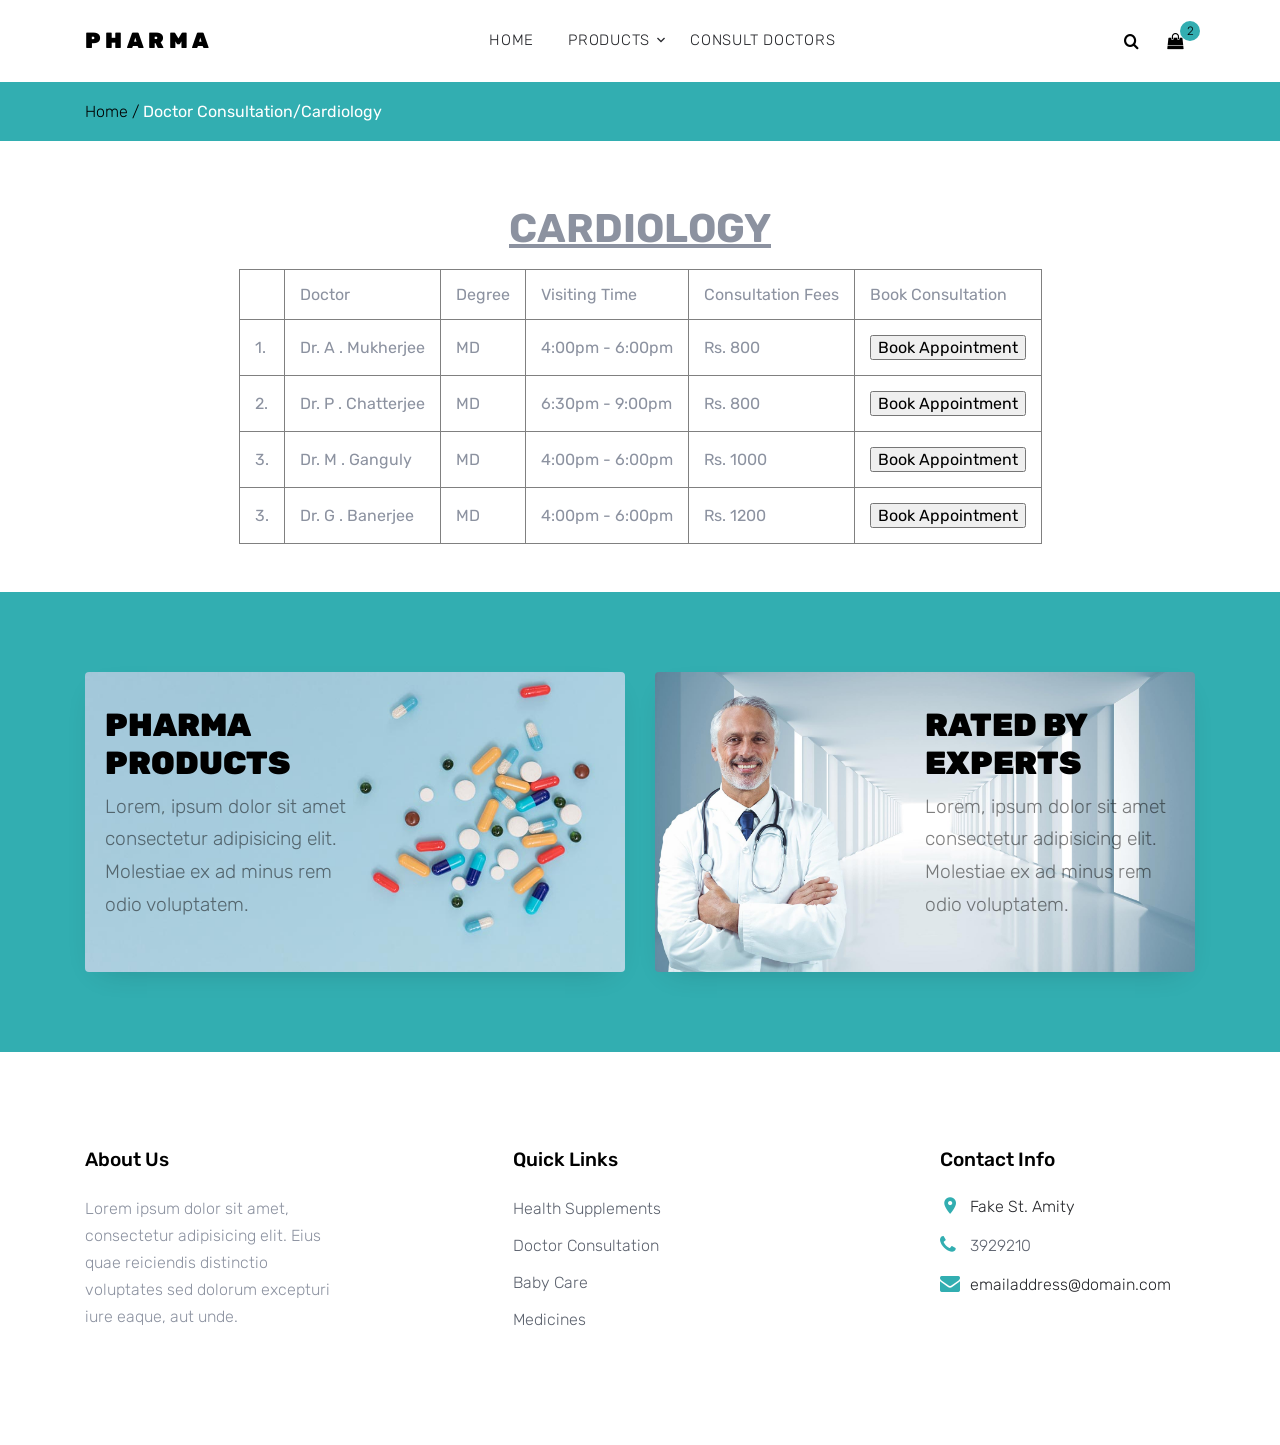
==== commit b94ce908: "FINAL CHECK IN" ====
--- a/src/main/webapp/cardio.html
+++ b/src/main/webapp/cardio.html
@@ -61,23 +61,14 @@
           </div>
           <div class="icons">
             <a href="#" class="icons-btn d-inline-block js-search-open"><span class="icon-search"></span></a>
-            <a href="view_cart.html" class="icons-btn d-inline-block bag">
+            <a href="view_cart.jsp" class="icons-btn d-inline-block bag">
               <span class="icon-shopping-bag"></span>
               <span class="number">2</span>
             </a>
             <a href="#" class="site-menu-toggle js-menu-toggle ml-3 d-inline-block d-lg-none"><span
                 class="icon-menu"></span></a>
           </div>
-          <div class="buttons d-flex justify-content-between">
-            <div class="col-sm-6">
-              <a href="sign_up.html"><button class="btn btn-outline-primary btn-md btn-block">Sign
-                  Up</button></a>
-            </div>
-            <div class="col-sm-6">
-              <a href="Login.html"><button class="btn btn-outline-primary btn-md btn-block">Log
-                  In</button></a>
-            </div>
-          </div>
+          
         </div>
       </div>
     </div>
